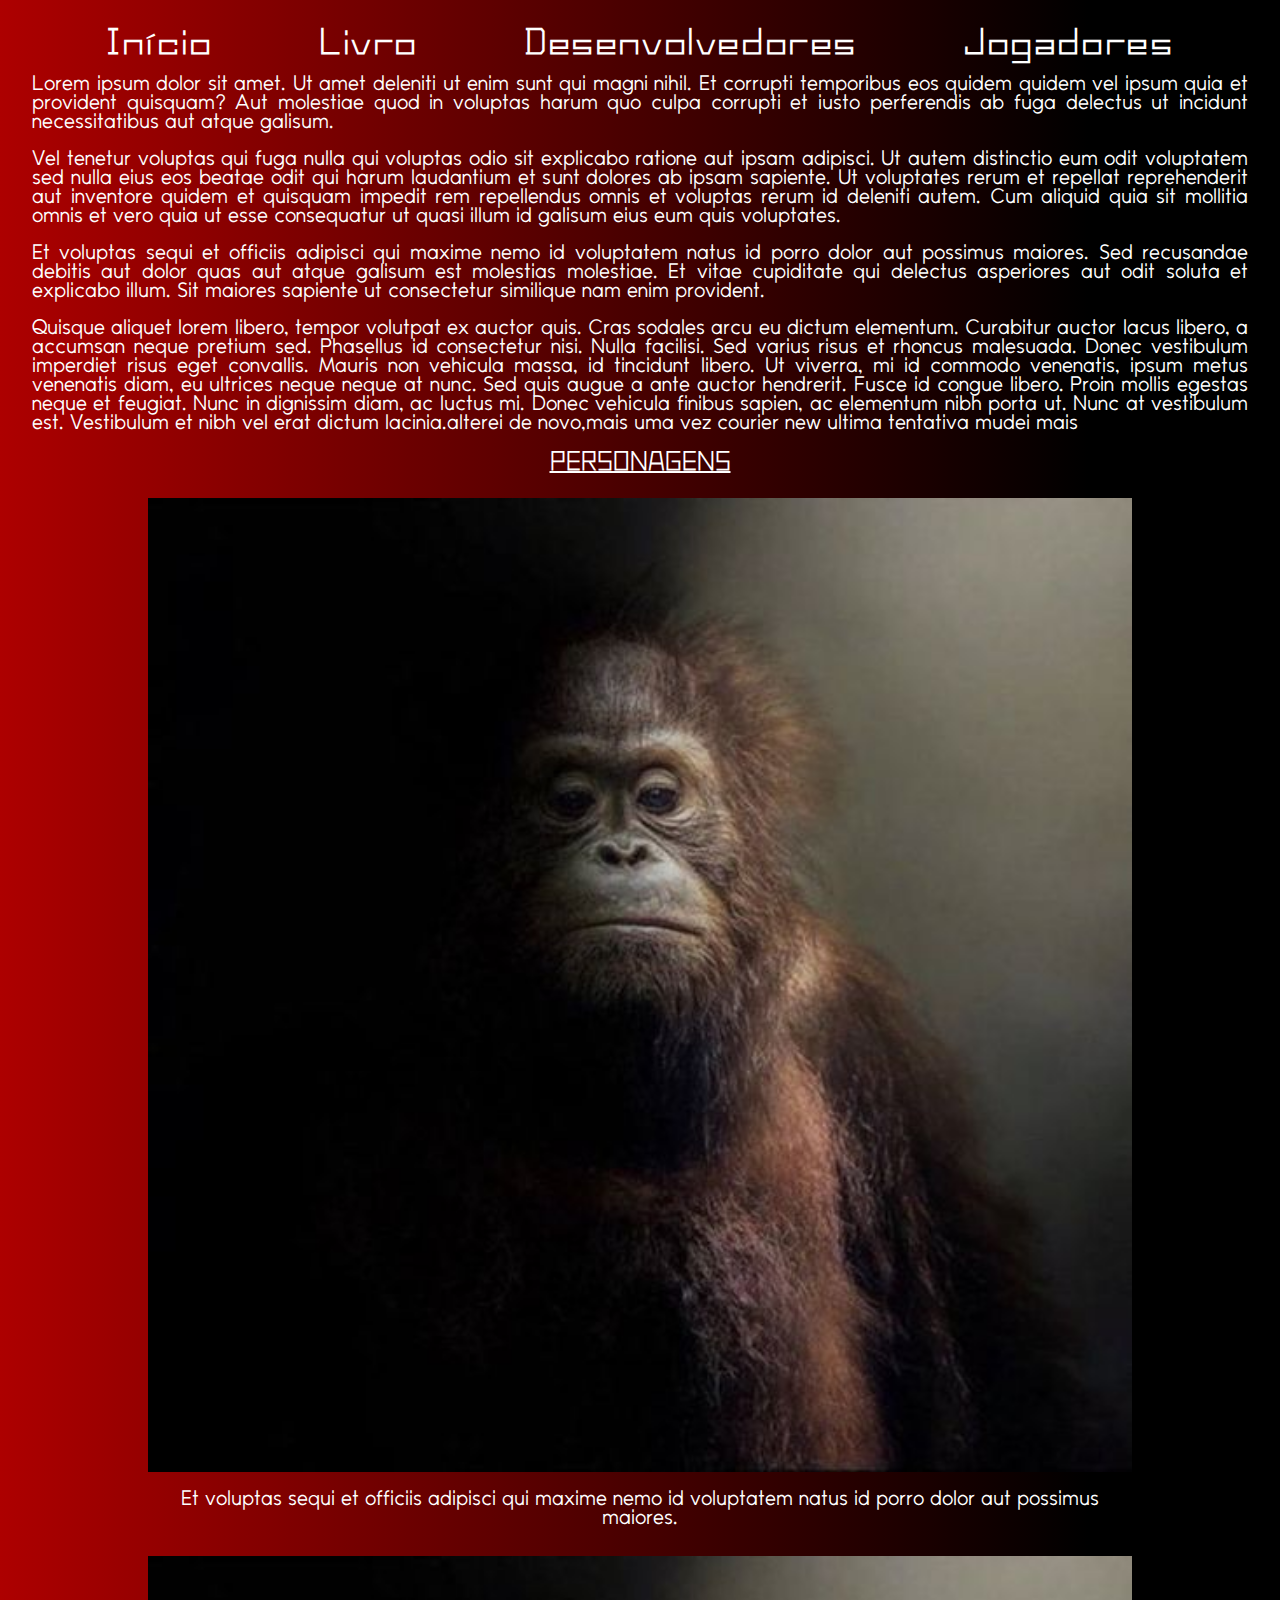
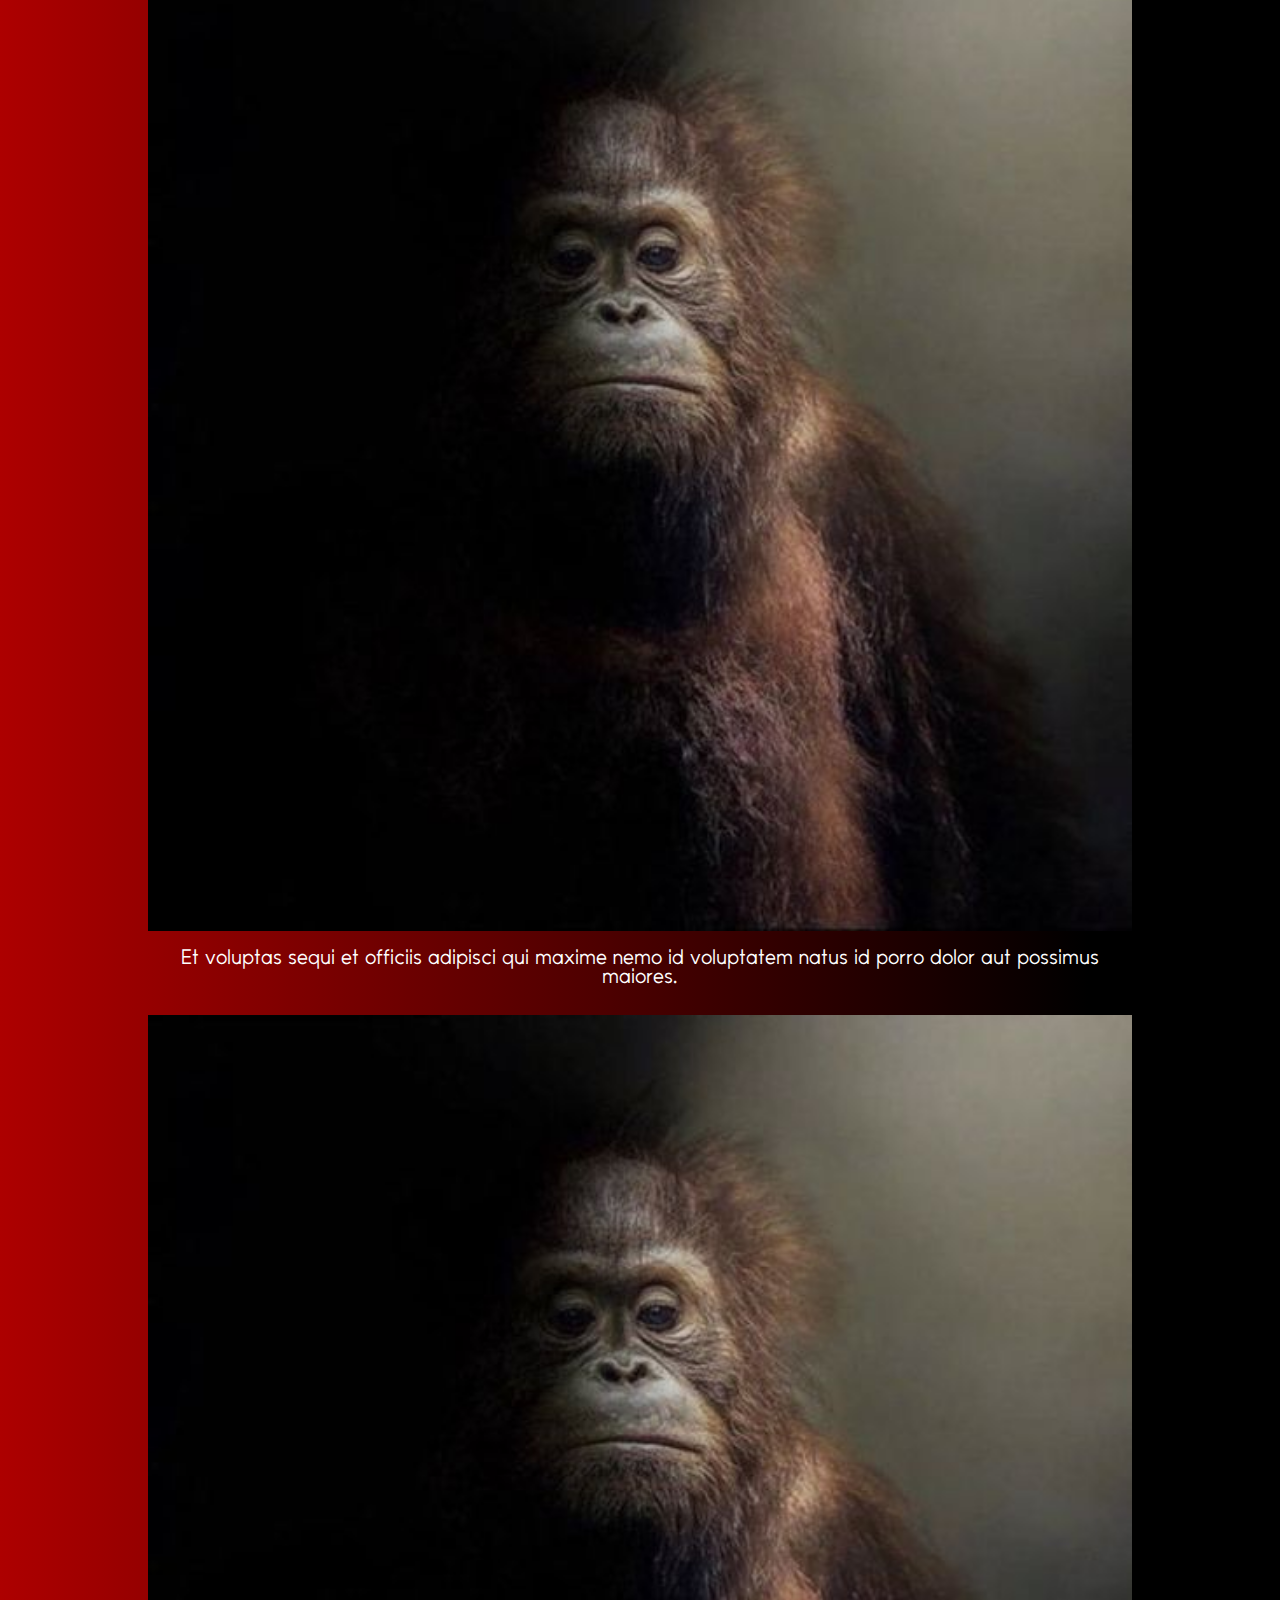
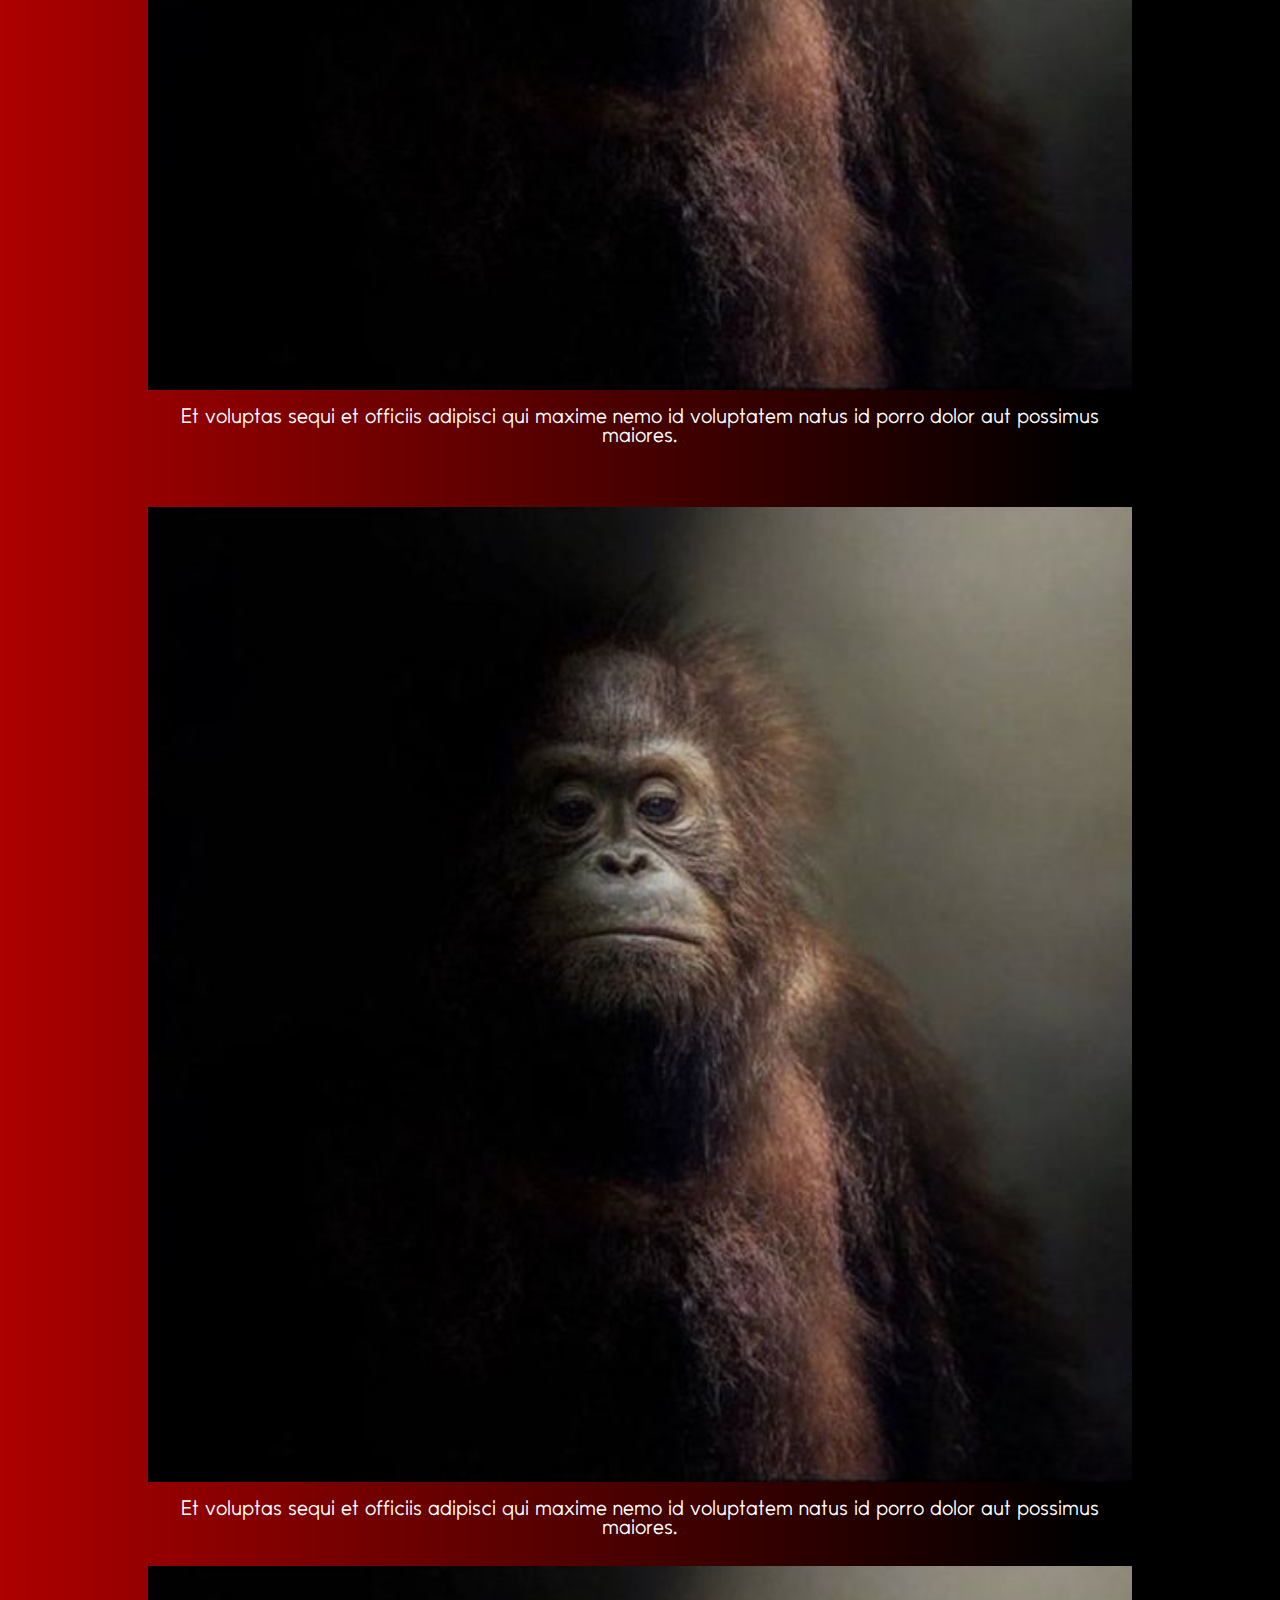
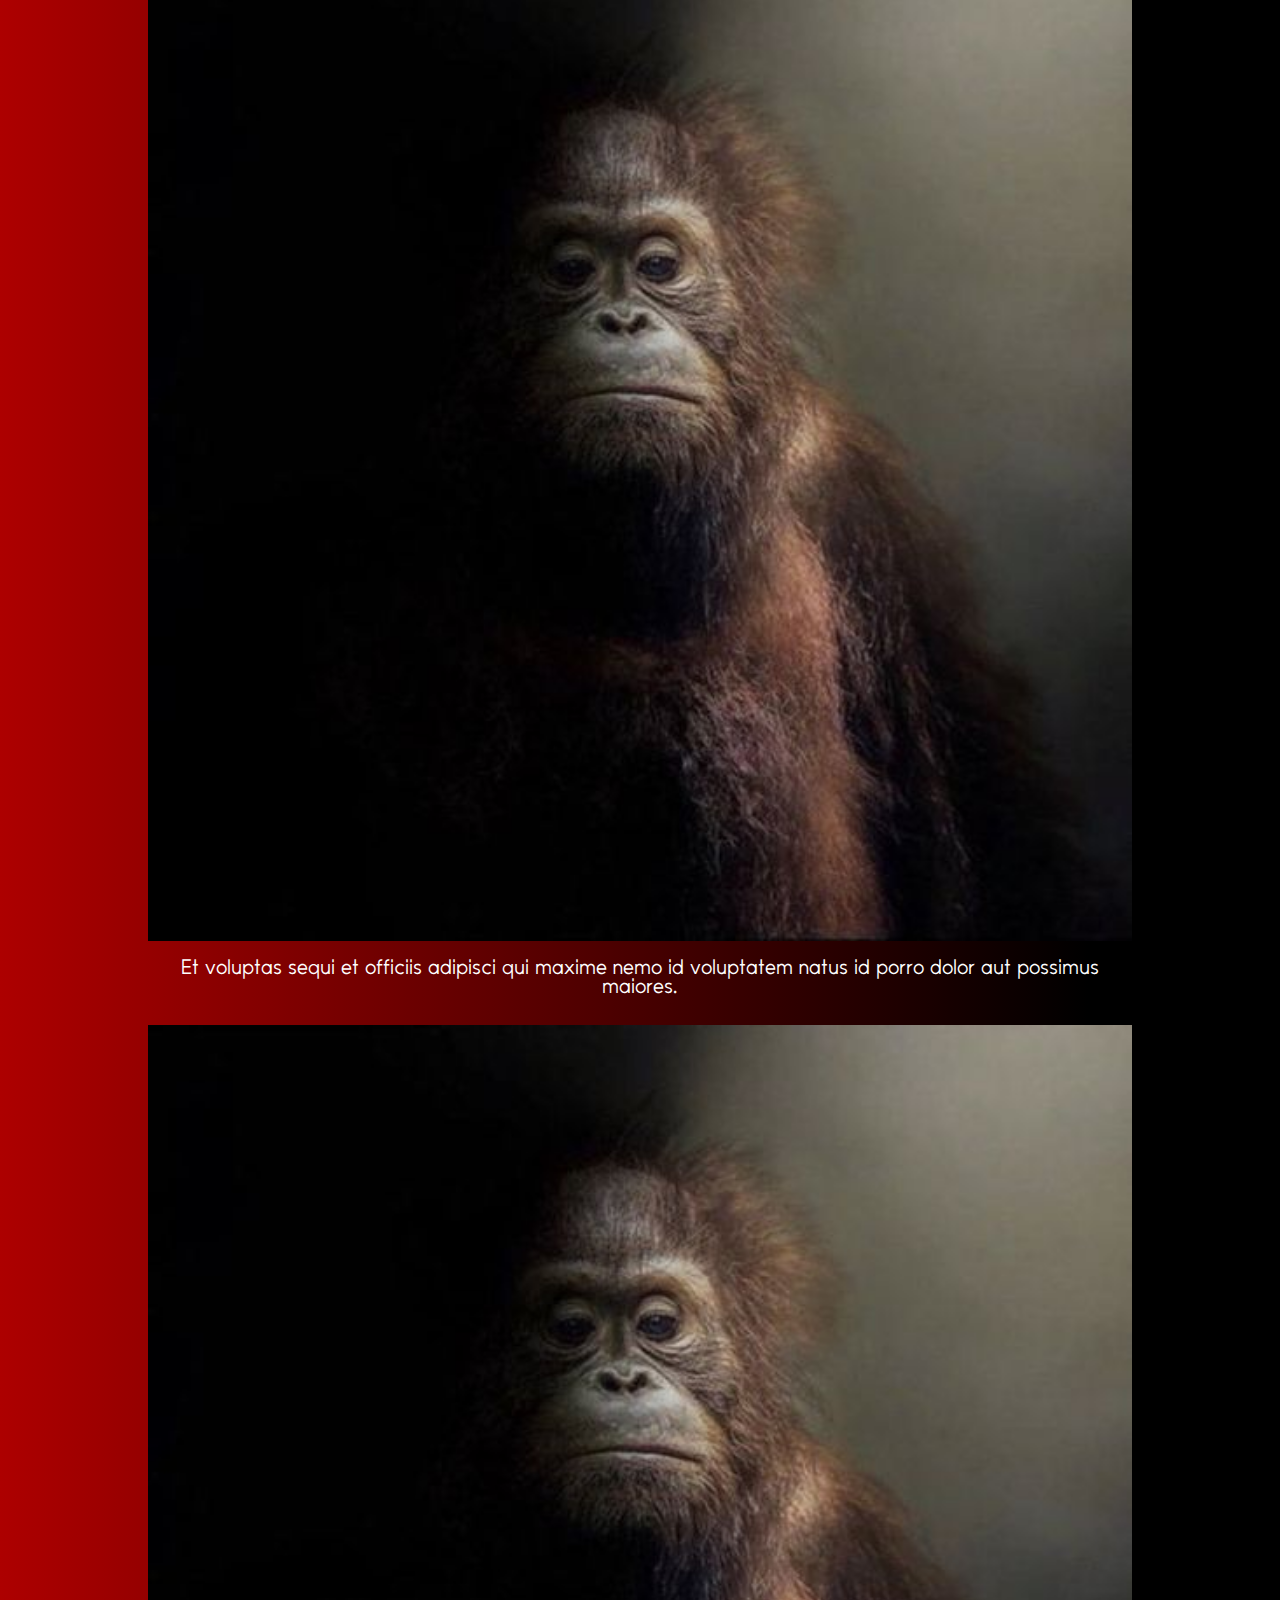
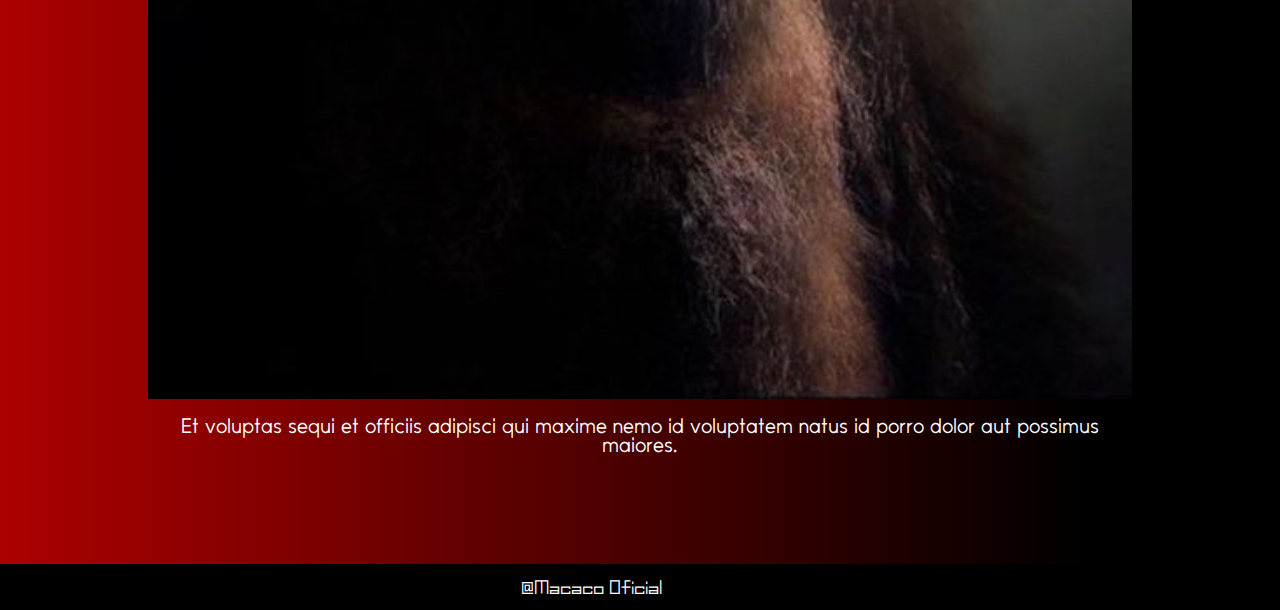
==== index.html @ 22d12e64 "mudei a fonte e linkei as páginas" ====
<!-- linha 32 fazer o botão hamburguer funfa, que não foi e na linha 44 fazer o botão de Xis funfar-->
<!DOCTYPE html>
<html lang="pt-br">

<head>
    <meta charset="UTF-8">
    <meta name="viewport" content="width=device-width, initial-scale=1.0">

    <link rel="stylesheet" href="style/style.css">
    <script src="JS/menu.js" defer></script>

    <title>Cyberpunk</title>
</head>

<body>
    <header>
        <main align="center">
            <nav class="nav-container">
                <a href="index.html">
                    <h3 class="ui-btn"><span>Início</span></h3>
                </a>
                <a href="livro.html">
                    <h3 class="ui-btn"><span>Livro</span></h3>
                </a>
                <a href="desenvolvedores.html">
                    <h3 class="ui-btn"><span>Desenvolvedores</span></h3>
                </a>
                <a href="jogadores.html">
                    <h3 class="ui-btn"><span>Jogadores</span></h3>
                </a>
            </nav>
        </main><br>

        <main class="main-mobile">
            <div class="btn-abrir-menu" id="btn-menu">

                <svg xmlns="http://www.w3.org/2000/svg" width="30" height="30" fill="currentColor" class="bi bi-list"
                    viewBox="0 0 16 16">
                    <path fill-rule="evenodd"
                        d="M2.5 12a.5.5 0 0 1 .5-.5h10a.5.5 0 0 1 0 1H3a.5.5 0 0 1-.5-.5m0-4a.5.5 0 0 1 .5-.5h10a.5.5 0 0 1 0 1H3a.5.5 0 0 1-.5-.5m0-4a.5.5 0 0 1 .5-.5h10a.5.5 0 0 1 0 1H3a.5.5 0 0 1-.5-.5" />
                </svg>
            </div>




            <div class="menu-mobile" id="menu-mobile">
                <div class="btn-fechar">
                    <svg xmlns="http://www.w3.org/2000/svg" width="16" height="16" fill="currentColor"
                        class="bi bi-x-lg" viewBox="0 0 16 16">
                        <path
                            d="M2.146 2.854a.5.5 0 1 1 .708-.708L8 7.293l5.146-5.147a.5.5 0 0 1 .708.708L8.707 8l5.147 5.146a.5.5 0 0 1-.708.708L8 8.707l-5.146 5.147a.5.5 0 0 1-.708-.708L7.293 8z" />
                    </svg>
                </div>
                <nav>
                    <a href="index.html">
                        <h3 class="ui-btn"><span>Início</span></h3>
                    </a>
                    <a href="livro.html">
                        <h3 class="ui-btn"><span>Livro</span></h3>
                    </a>
                    <a href="desenvolvedores.html">
                        <h3 class="ui-btn"><span>Desenvolvedores</span></h3>
                    </a>
                    <a href="jogadores.html">
                        <h3 class="ui-btn"><span>Jogadores</span></h3>
                    </a>
                </nav>
            </div>
        </main>
    </header>
    <div class="text-inicio">
        <p class="texto">Lorem ipsum dolor sit amet. Ut amet deleniti ut enim sunt qui magni nihil. Et corrupti
            temporibus
            eos quidem
            quidem vel ipsum quia et provident quisquam? Aut molestiae quod in voluptas harum quo culpa corrupti et
            iusto perferendis ab fuga delectus ut incidunt necessitatibus aut atque galisum. </p>
        <br>
        <p class="texto">Vel tenetur voluptas qui fuga nulla qui voluptas odio sit explicabo ratione aut ipsam adipisci.
            Ut
            autem
            distinctio eum odit voluptatem sed nulla eius eos beatae odit qui harum laudantium et sunt dolores ab ipsam
            sapiente. Ut voluptates rerum et repellat reprehenderit aut inventore quidem et quisquam impedit rem
            repellendus omnis et voluptas rerum id deleniti autem. Cum aliquid quia sit mollitia omnis et vero quia ut
            esse consequatur ut quasi illum id galisum eius eum quis voluptates. </p>
        <br>
        <p class="texto">Et voluptas sequi et officiis adipisci qui maxime nemo id voluptatem natus id porro dolor aut
            possimus
            maiores. Sed recusandae debitis aut dolor quas aut atque galisum est molestias molestiae. Et vitae
            cupiditate qui delectus asperiores aut odit soluta et explicabo illum. Sit maiores sapiente ut consectetur
            similique nam enim provident. </p>
        <br>
        <p class="texto">Quisque aliquet lorem libero, tempor volutpat ex auctor quis. Cras sodales arcu eu dictum
            elementum. Curabitur auctor lacus libero, a accumsan neque pretium sed. Phasellus id consectetur nisi.
            Nulla facilisi. Sed varius risus et rhoncus malesuada. Donec vestibulum imperdiet risus eget convallis.
            Mauris non vehicula massa, id tincidunt libero. Ut viverra, mi id commodo venenatis,
            ipsum metus venenatis diam, eu ultrices neque neque at nunc. Sed quis augue a ante auctor hendrerit.
            Fusce id congue libero. Proin mollis egestas neque et feugiat. Nunc in dignissim diam, ac luctus mi.
            Donec vehicula finibus sapien, ac elementum nibh porta ut. Nunc at vestibulum est. Vestibulum et nibh
            vel erat dictum lacinia.alterei de novo,mais uma vez courier new ultima tentativa mudei mais</p>
        <br>
    </div>

    <u>
        <p align="center" class="titulos">PERSONAGENS</p>
    </u>

    <div class="personagens-inicio">
        <div align="center">
            <img src="img/mamacocesar.jpg" class="img_personagem">
            <div class="legendaImg">Et voluptas sequi et officiis adipisci qui maxime nemo id voluptatem natus id porro
                dolor aut possimus maiores. </div>
        </div>
        <br>
        <div align="center">
            <img src="img/mamacocesar.jpg" class="img_personagem">
            <div class="legendaImg">Et voluptas sequi et officiis adipisci qui maxime nemo id voluptatem natus id porro
                dolor aut possimus maiores.</div>
        </div>
        <br>
        <div align="center">
            <img src="img/mamacocesar.jpg" class="img_personagem">
            <div class="legendaImg">Et voluptas sequi et officiis adipisci qui maxime nemo id voluptatem natus id porro
                dolor aut possimus maiores.</div>
        </div>

    </div>

    <div class="personagens-inicio" align="center">
        <div>
            <img src="img/mamacocesar.jpg" class="img_personagem">
            <div class="legendaImg"> Et voluptas sequi et officiis adipisci qui maxime nemo id voluptatem natus id porro
                dolor aut possimus maiores.</div>
        </div><br>

        <div>
            <img src="img/mamacocesar.jpg" class="img_personagem" alt="">
            <div class="legendaImg">Et voluptas sequi et officiis adipisci qui maxime nemo id voluptatem natus id porro
                dolor aut possimus maiores.</div>
        </div><br>

        <div>
            <img src="img/mamacocesar.jpg" class="img_personagem" alt="">
            <div class="legendaImg">Et voluptas sequi et officiis adipisci qui maxime nemo id voluptatem natus id porro
                dolor aut possimus maiores.</div>
        </div>

    </div><br><br><br><br>

    <footer>
        <div class="rodape" align="center">
            @Macaco Oficial
        </div>
    </footer>
</body>

</html>
---- style/style.css ----
@font-face {
  font-family: Makinas;
  src: url(/font/Makinas-4-Square.otf) format(opentype);

}

@font-face {
  font-family: Makinas-flat;
  src: url(/font/Makinas-4-Flat.otf) format(opentype);

}

.titulos {
  font-family: 'Makinas';
  font-size: 140%;  
}

header {
  font-family: 'Makinas';
  font-size: 100%;
}
.texto {
  padding-left: 2.5%;
  padding-right: 2.5%;
  text-align: justify;
  font-size: 120%;
  font-family:'Makinas-flat';
}

.main-mobile {
  display: none;
}

.personagens-inicio {
  display: flex;
  padding-right: 5%;
}

body {
  color: rgb(255, 255, 255);
  min-height: 100vh;
  background: linear-gradient(to right, #ad0000 0%, #000000 85%);

}

.nav-container a {
  text-decoration: none;
  color: #ffffff
}

.nav-container a h3 {

  display: inline;
  padding: 50px;




}

.nav-container {
  position: relative;
  height: 50px;
  top: 25px;



}

.ui-btn {

  --btn-transition: .3s;
  --btn-letter-spacing: .1rem;
  --btn-animation-duration: 1.2s;

  --hover-btn-color: #ff0000;

  --font-size: 16px;

  --font-weight: 600;


}



.ui-btn {
  box-sizing: border-box;
  padding: var(--btn-padding);
  display: flex;
  align-items: center;
  justify-content: center;
  color: var(--default-btn-color);
  font: var(--font-weight) var(--font-size) var(--font-family);
  background: var(--btn-default-bg);
  border: none;
  cursor: pointer;
  transition: var(--btn-transition);
  overflow: hidden;
  box-shadow: var(--btn-shadow);
  font-size: 140%;
  font-family: 'Makinas';
}

.ui-btn span {
  letter-spacing: var(--btn-letter-spacing);
  transition: var(--btn-transition);
  box-sizing: border-box;
  position: relative;
  background: inherit;
}

.ui-btn span::before {
  box-sizing: border-box;
  position: absolute;
  content: "";
  background: inherit;
}

.ui-btn:hover,
.ui-btn:focus {
  background: var(--btn-hover-bg);
}

.ui-btn:hover span,
.ui-btn:focus span {
  color: var(--hover-btn-color);
}

.ui-btn:hover span::before,
.ui-btn:focus span::before {
  animation: chitchat linear both var(--btn-animation-duration);
}

@keyframes chitchat {
  0% {
    content: "#";
  }

  5% {
    content: ".";
  }

  10% {
    content: "^{";
  }

  15% {
    content: "-!";
  }

  20% {
    content: "#$_";
  }

  25% {
    content: "№:0";
  }

  30% {
    content: "#{+.";
  }

  35% {
    content: "@}-?";
  }

  40% {
    content: "?{4@%";
  }

  45% {
    content: "=.,^!";
  }

  50% {
    content: "?2@%";
  }

  55% {
    content: "\;1}]";
  }

  60% {
    content: "?{%:%";
    right: 0;
  }

  65% {
    content: "|{f[4";
    right: 0;
  }

  70% {
    content: "{4%0%";
    right: 0;
  }

  75% {
    content: "'1_0<";
    right: 0;
  }

  80% {
    content: "{0%";
    right: 0;
  }

  85% {
    content: "]>'";
    right: 0;
  }

  90% {
    content: "4";
    right: 0;
  }

  95% {
    content: "2";
    right: 0;
  }

  100% {
    content: "";
    right: 0;
  }
}

@media screen and (max-width: 573px) {
  body {
    flex-direction: column;

  }

  .nav-container {
    display: none;
  }

  .main-mobile {
    display: block;
  }

  .btn-abrir-menu svg {
    color: #ff0000;
    font-size: 40px;
    right: -90%;
    position: relative;

  }

  .menu-mobile {
    background-color: rgb(0, 0, 0);
    height: 100vh;
    position: fixed;
    top: 0;
    right: 0;
    z-index: 99999;
    width: 0%;
    overflow: hidden;
    transition: .5s;

  }

  .menu-mobile.abrir-menu {
    width: 70%;
  }

  .menu-mobile a h3 {
    text-align: right;
    padding: 20px 4%;
    font-size: 20px;
    font-weight: 300;
    text-decoration: none;
    color: #ffffff
    }
    
  }

  .menu-mobile .btn-fechar {
    color: #ff0000;
    font-size: 20px;
    padding: 20px 5%;

  }

  .img_personagem {
    width: 80%;
    height: 80%;
    padding-left: 0.5%;
    padding-right: 0.5%;

  }

  .legendaImg {
    padding: 1%;
    width: 80%;
    font-size: 120%;
    font-family: 'Makinas-flat';
  }

  .personagens-inicio {
    display: block;
    padding-right: 5%;
    padding-left: 5%;
  }

  .texto {
    padding-left: 2.5%;
    padding-right: 2.5%;
    text-align: justify;
    font-size: 120%;
    font-family: 'Makinas-flat';
  }
  .rodape {
    background-color: black;
    position: sticky;
    bottom: 0%;
    width: 90%;
   padding: 15px;
   font-family: 'Makinas';
  }

  .ui-btn {
    box-sizing: border-box;
    padding: var(--btn-padding);
    display: flex;
    align-items: center;
    justify-content: center;
    color: var(--default-btn-color);
    font: var(--font-weight) var(--font-size) var(--font-family);
    background: var(--btn-default-bg);
    border: none;
    cursor: pointer;
    transition: var(--btn-transition);
    overflow: hidden;
    box-shadow: var(--btn-shadow);
    font-size: 140%;
    font-family: 'Makinas';
  }
  .titulos {
    font-family: 'Makinas';
    font-size: 140%;  
  }
  
  header {
    font-family: 'Makinas';
    font-size: 140%;
  }
  .nav-container a {
    text-decoration: none;
    color: #ffffff
  }

.img_personagem {
  width: 80%;
  height: 80%;
  padding-left: 0.5%;
  padding-right: 0.5%;

}

.legendaImg {
  padding: 1%;
  width: 80%;
  font-size: 120%;
  font-family: 'Makinas-flat';
}

.personagens-inicio {
  padding: 2%;
}

.rodape {
  background-color: black;
  position: sticky;
  bottom: 0%;
  width: 90%;
 padding: 15px;
 font-family: 'Makinas';
}

* {
  margin: 0;
  padding: 0;
}

.plyers-devs{
  display: block;
  padding-right: 5%;
  padding-left: 5%;
}
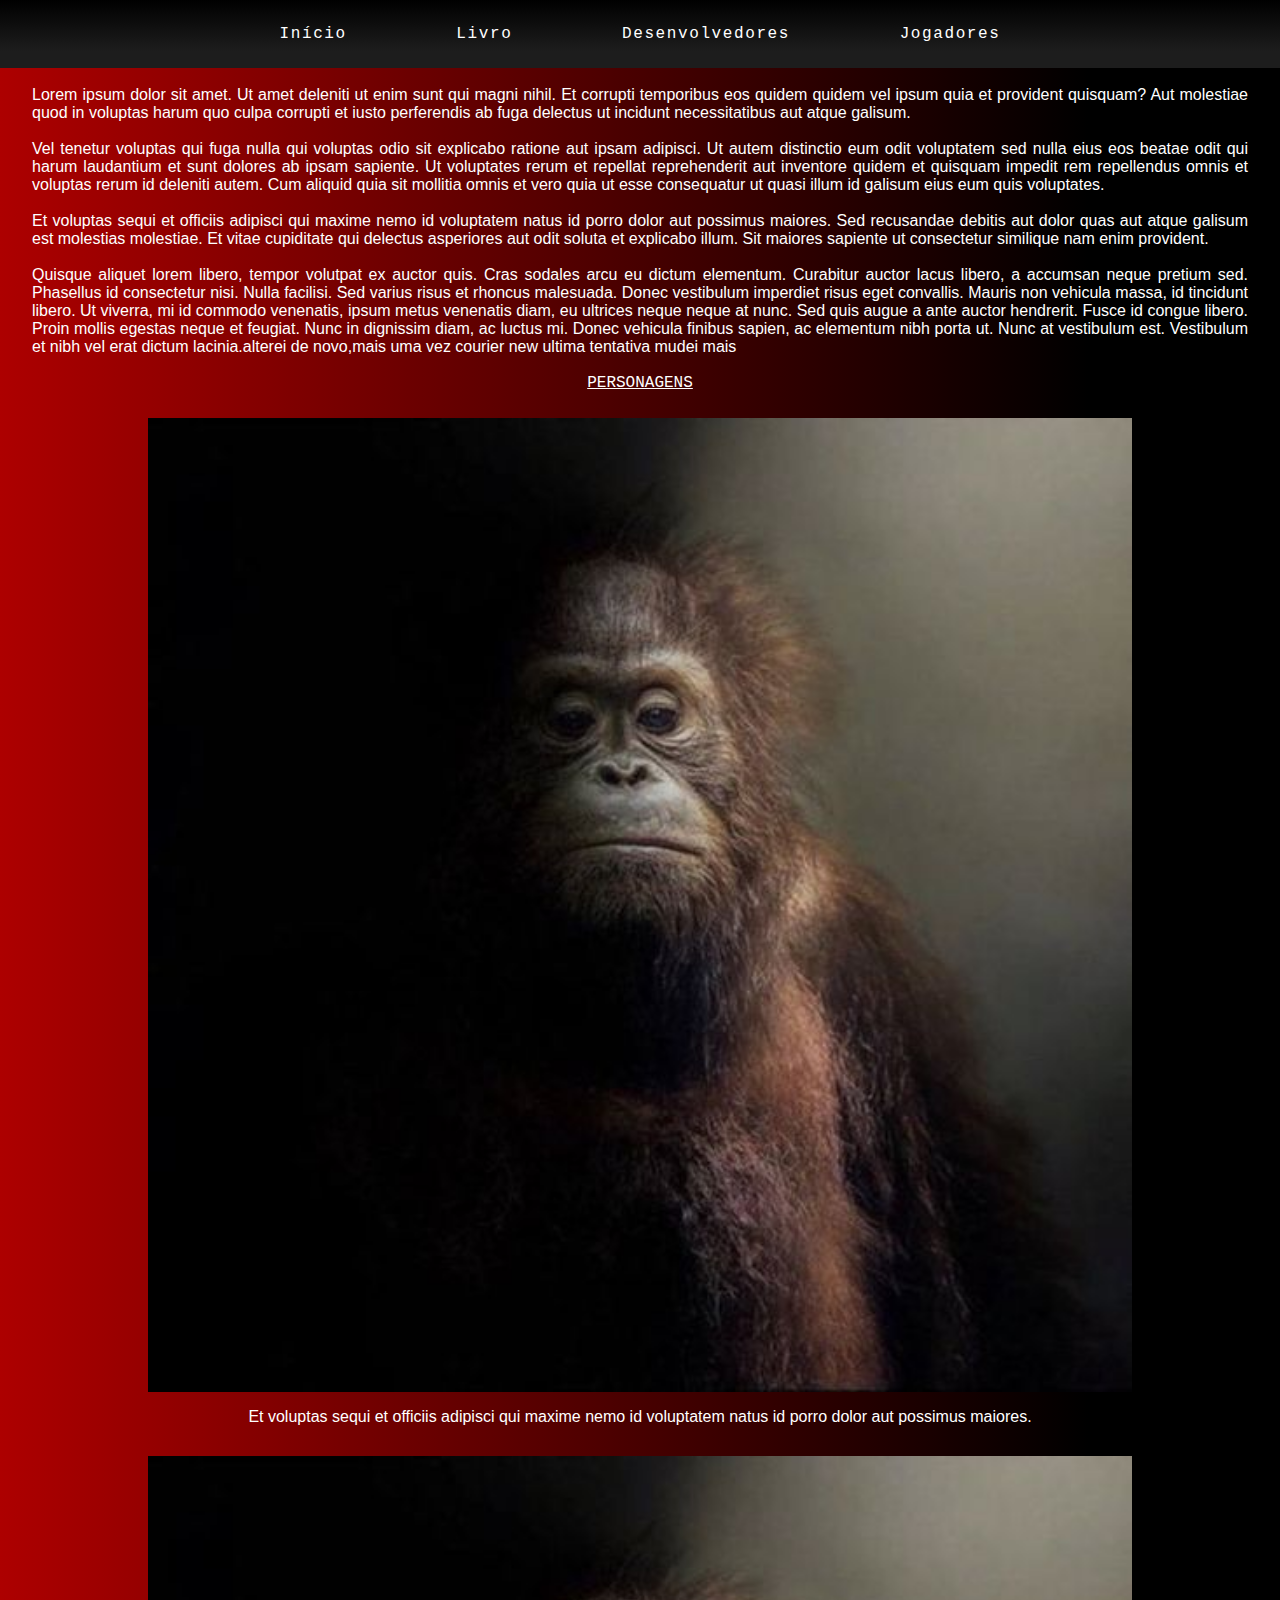
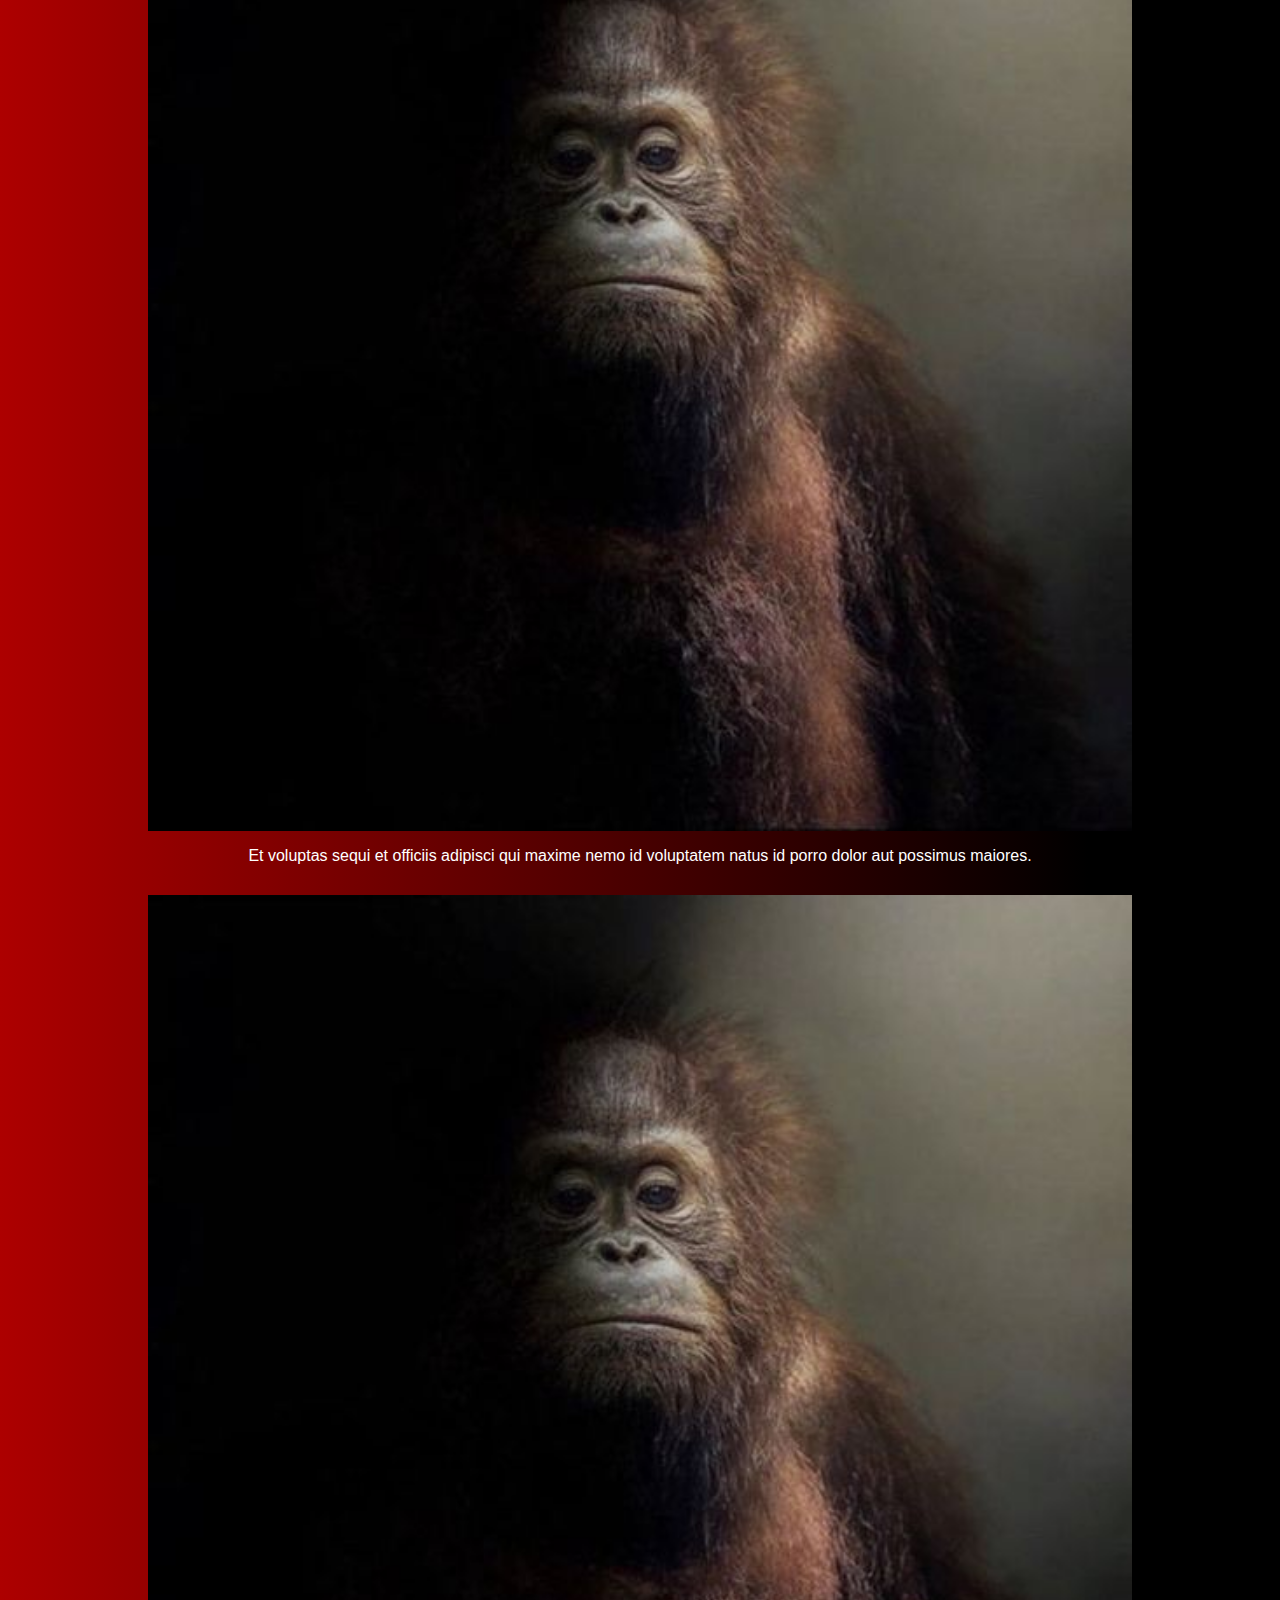
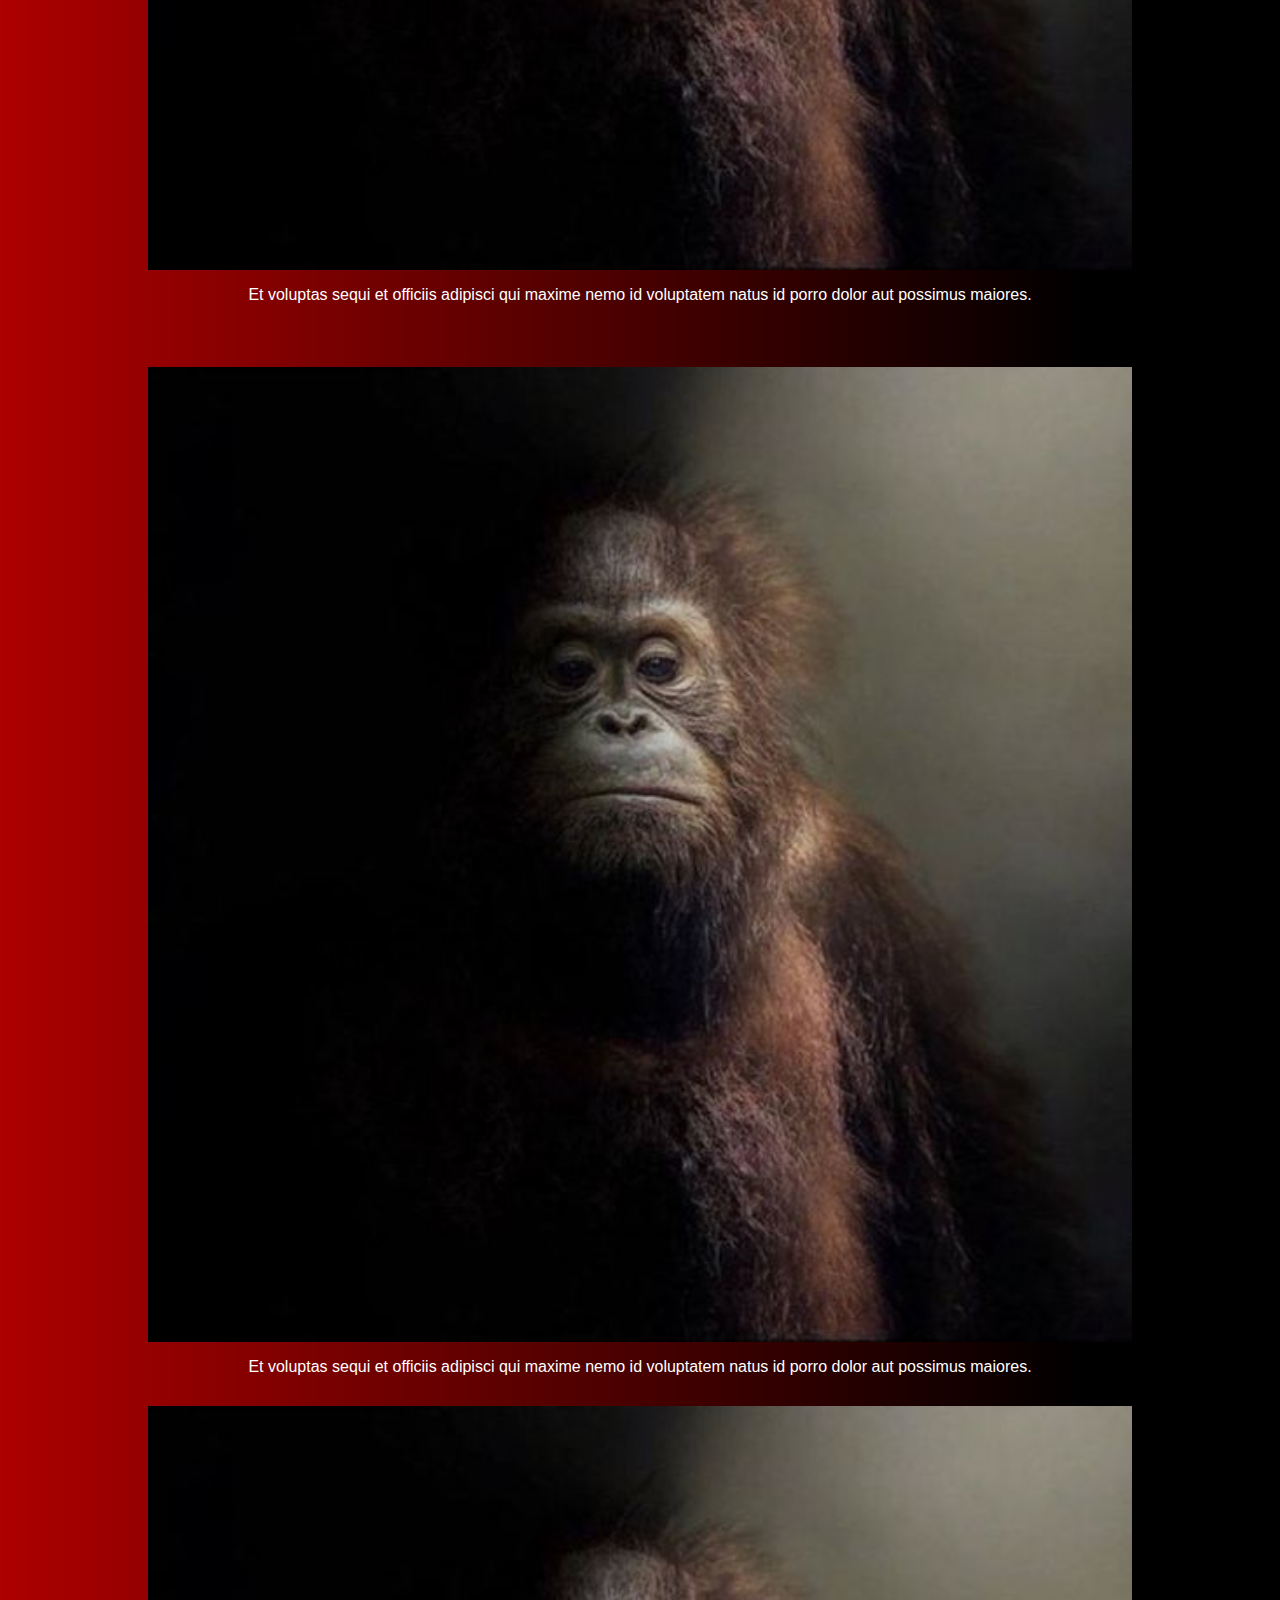
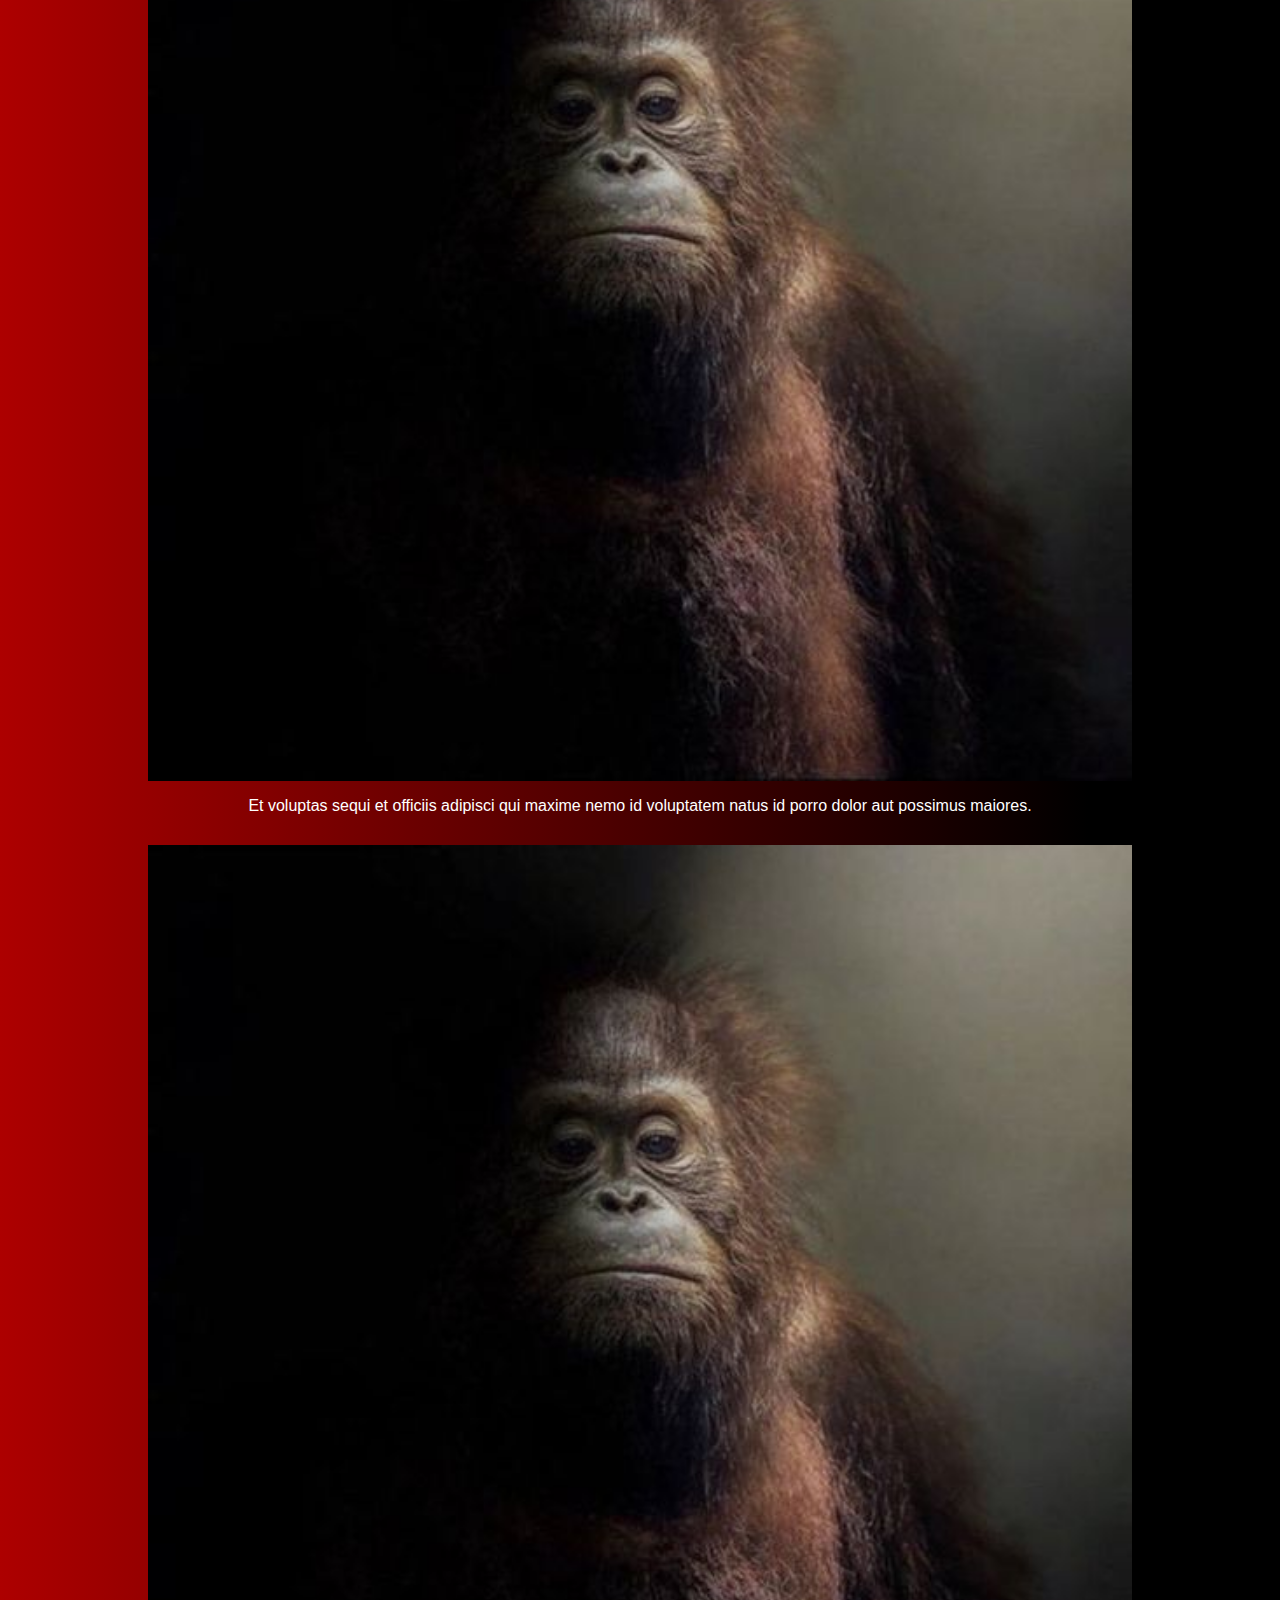
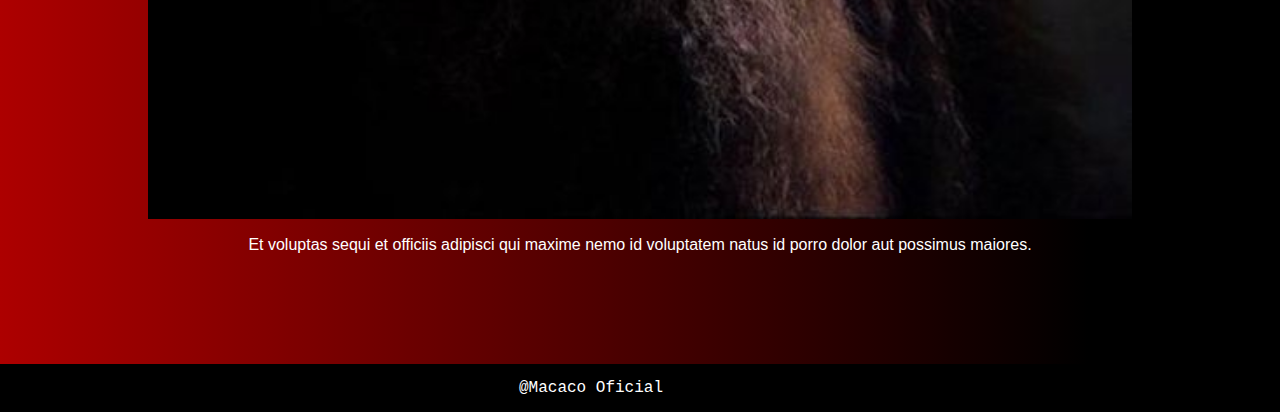
==== commit b4c40bb4: "mudei coisa pra cacete, inclusive as fontes e criei um bg pro título" ====
--- a/index.html
+++ b/index.html
@@ -69,6 +69,7 @@
             </div>
         </main>
     </header>
+    <br>
     <div class="text-inicio">
         <p class="texto">Lorem ipsum dolor sit amet. Ut amet deleniti ut enim sunt qui magni nihil. Et corrupti
             temporibus
--- a/style/style.css
+++ b/style/style.css
@@ -11,12 +11,12 @@
 }
 
 .titulos {
-  font-family: 'Makinas';
+  font-family:'Courier New', Courier, monospace;
   font-size: 140%;  
 }
 
 header {
-  font-family: 'Makinas';
+  font-family:'Courier New', Courier, monospace;
   font-size: 100%;
 }
 .texto {
@@ -24,7 +24,8 @@
   padding-right: 2.5%;
   text-align: justify;
   font-size: 120%;
-  font-family:'Makinas-flat';
+  font-weight: 100;
+  font-family:'Segoe UI', Tahoma, Geneva, Verdana, sans-serif;
 }
 
 .main-mobile {
@@ -77,7 +78,7 @@
 
   --font-size: 16px;
 
-  --font-weight: 600;
+  --font-weight: 500;
 
 
 }
@@ -98,8 +99,8 @@
   transition: var(--btn-transition);
   overflow: hidden;
   box-shadow: var(--btn-shadow);
-  font-size: 140%;
-  font-family: 'Makinas';
+  font-size: 100%;
+  font-family: 'Courier New', Courier, monospace;
 }
 
 .ui-btn span {
@@ -269,7 +270,7 @@
   .menu-mobile a h3 {
     text-align: right;
     padding: 20px 4%;
-    font-size: 20px;
+    font-size: 100%;
     font-weight: 300;
     text-decoration: none;
     color: #ffffff
@@ -295,8 +296,8 @@
   .legendaImg {
     padding: 1%;
     width: 80%;
-    font-size: 120%;
-    font-family: 'Makinas-flat';
+    font-size: 100%;
+    font-family:'Segoe UI', Tahoma, Geneva, Verdana, sans-serif;
   }
 
   .personagens-inicio {
@@ -309,8 +310,8 @@
     padding-left: 2.5%;
     padding-right: 2.5%;
     text-align: justify;
-    font-size: 120%;
-    font-family: 'Makinas-flat';
+    font-size: 100%;
+    font-family:'Segoe UI', Tahoma, Geneva, Verdana, sans-serif;
   }
   .rodape {
     background-color: black;
@@ -318,7 +319,8 @@
     bottom: 0%;
     width: 90%;
    padding: 15px;
-   font-family: 'Makinas';
+   font-family: 'Courier New', Courier, monospace;
+   font-weight: 100;
   }
 
   .ui-btn {
@@ -335,21 +337,25 @@
     transition: var(--btn-transition);
     overflow: hidden;
     box-shadow: var(--btn-shadow);
-    font-size: 140%;
-    font-family: 'Makinas';
+    font-size: 100%;
+    font-family: 'Courier New', Courier, monospace;
+    font-weight: 100;
   }
   .titulos {
-    font-family: 'Makinas';
-    font-size: 140%;  
+    font-family: 'Courier New', Courier, monospace;
+    font-size: 100%;
+    font-weight: 100;  
   }
   
   header {
-    font-family: 'Makinas';
-    font-size: 140%;
+    font-family: 'Courier New', Courier, monospace;
+    font-size: 100%;
+    font-weight: 100;
+    background: linear-gradient(to bottom, #000000 0%, #1d1d1d 75%);
   }
   .nav-container a {
     text-decoration: none;
-    color: #ffffff
+    color: #ffffff;
   }
 
 .img_personagem {
@@ -363,8 +369,9 @@
 .legendaImg {
   padding: 1%;
   width: 80%;
-  font-size: 120%;
-  font-family: 'Makinas-flat';
+  font-size: 100%;
+  font-weight: 100;
+  font-family:'Segoe UI', Tahoma, Geneva, Verdana, sans-serif;
 }
 
 .personagens-inicio {
@@ -377,7 +384,7 @@
   bottom: 0%;
   width: 90%;
  padding: 15px;
- font-family: 'Makinas';
+ font-family: 'Courier New', Courier, monospace;
 }
 
 * {
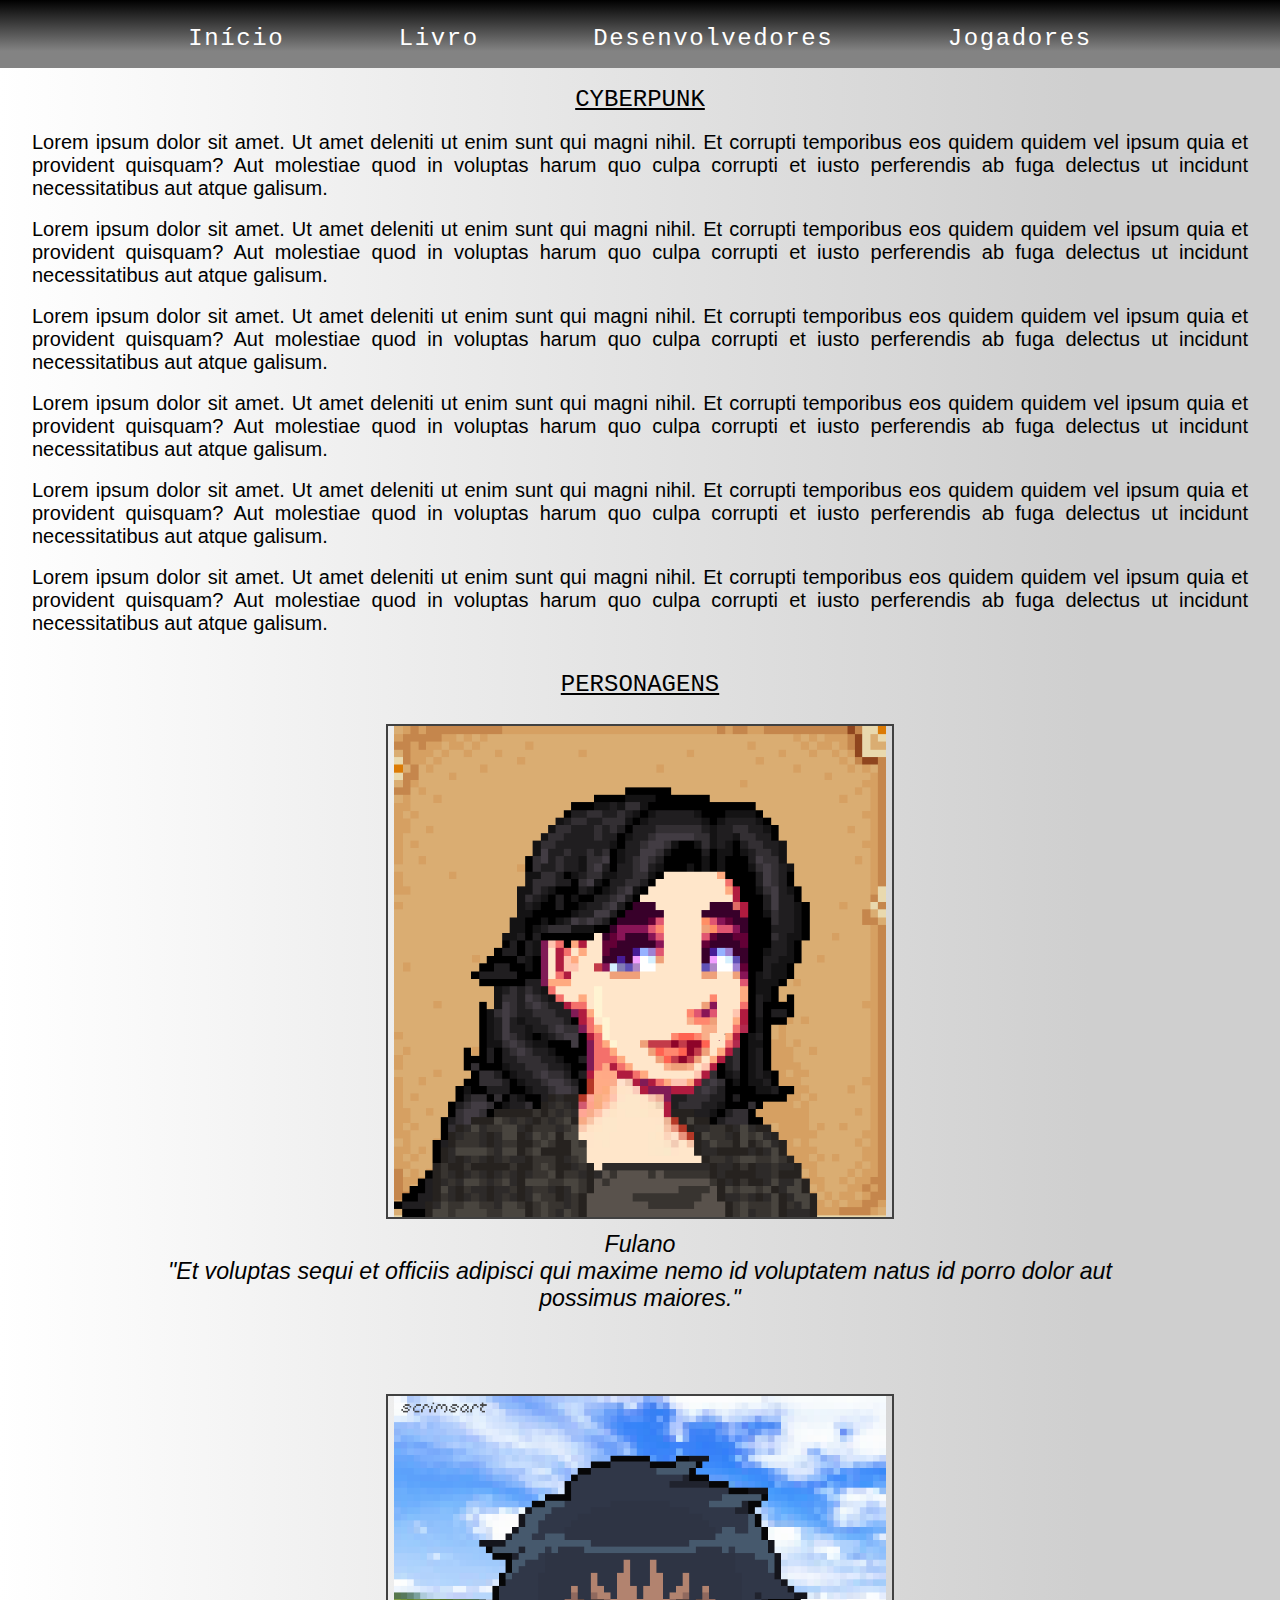
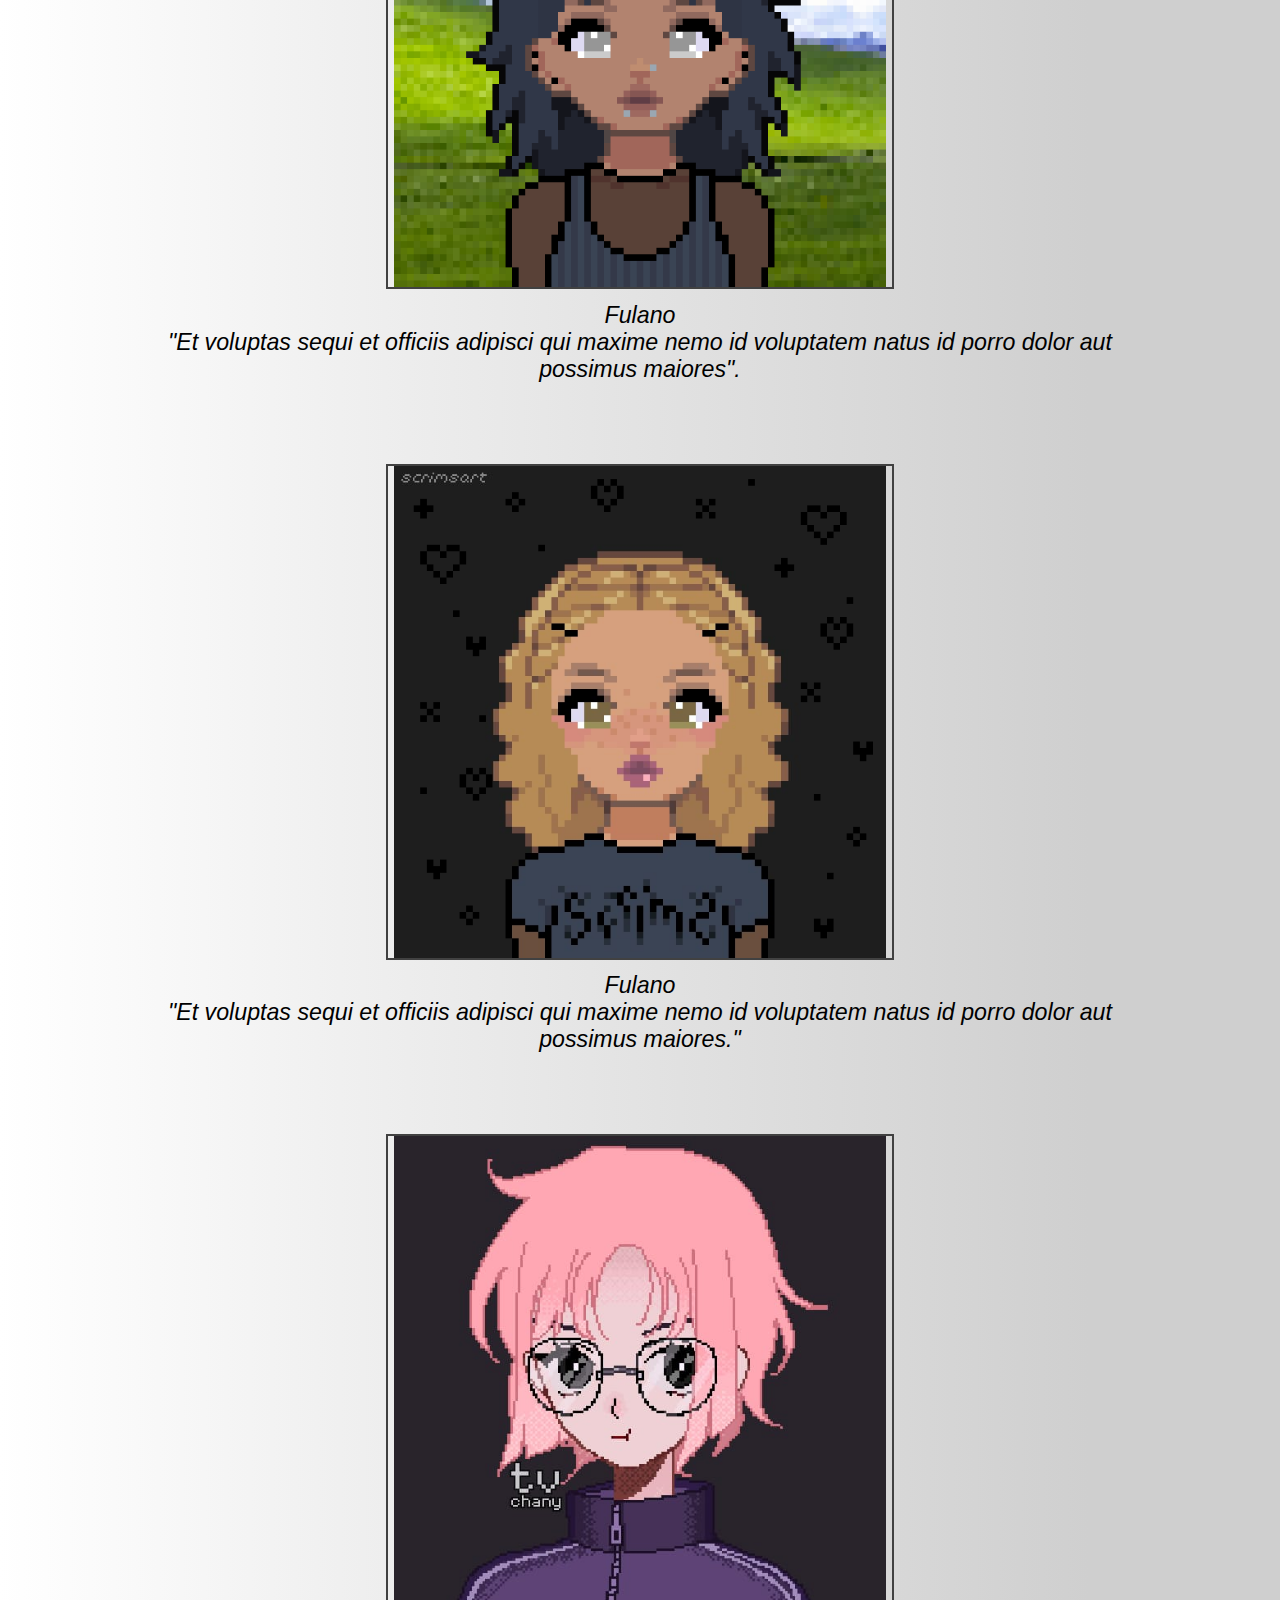
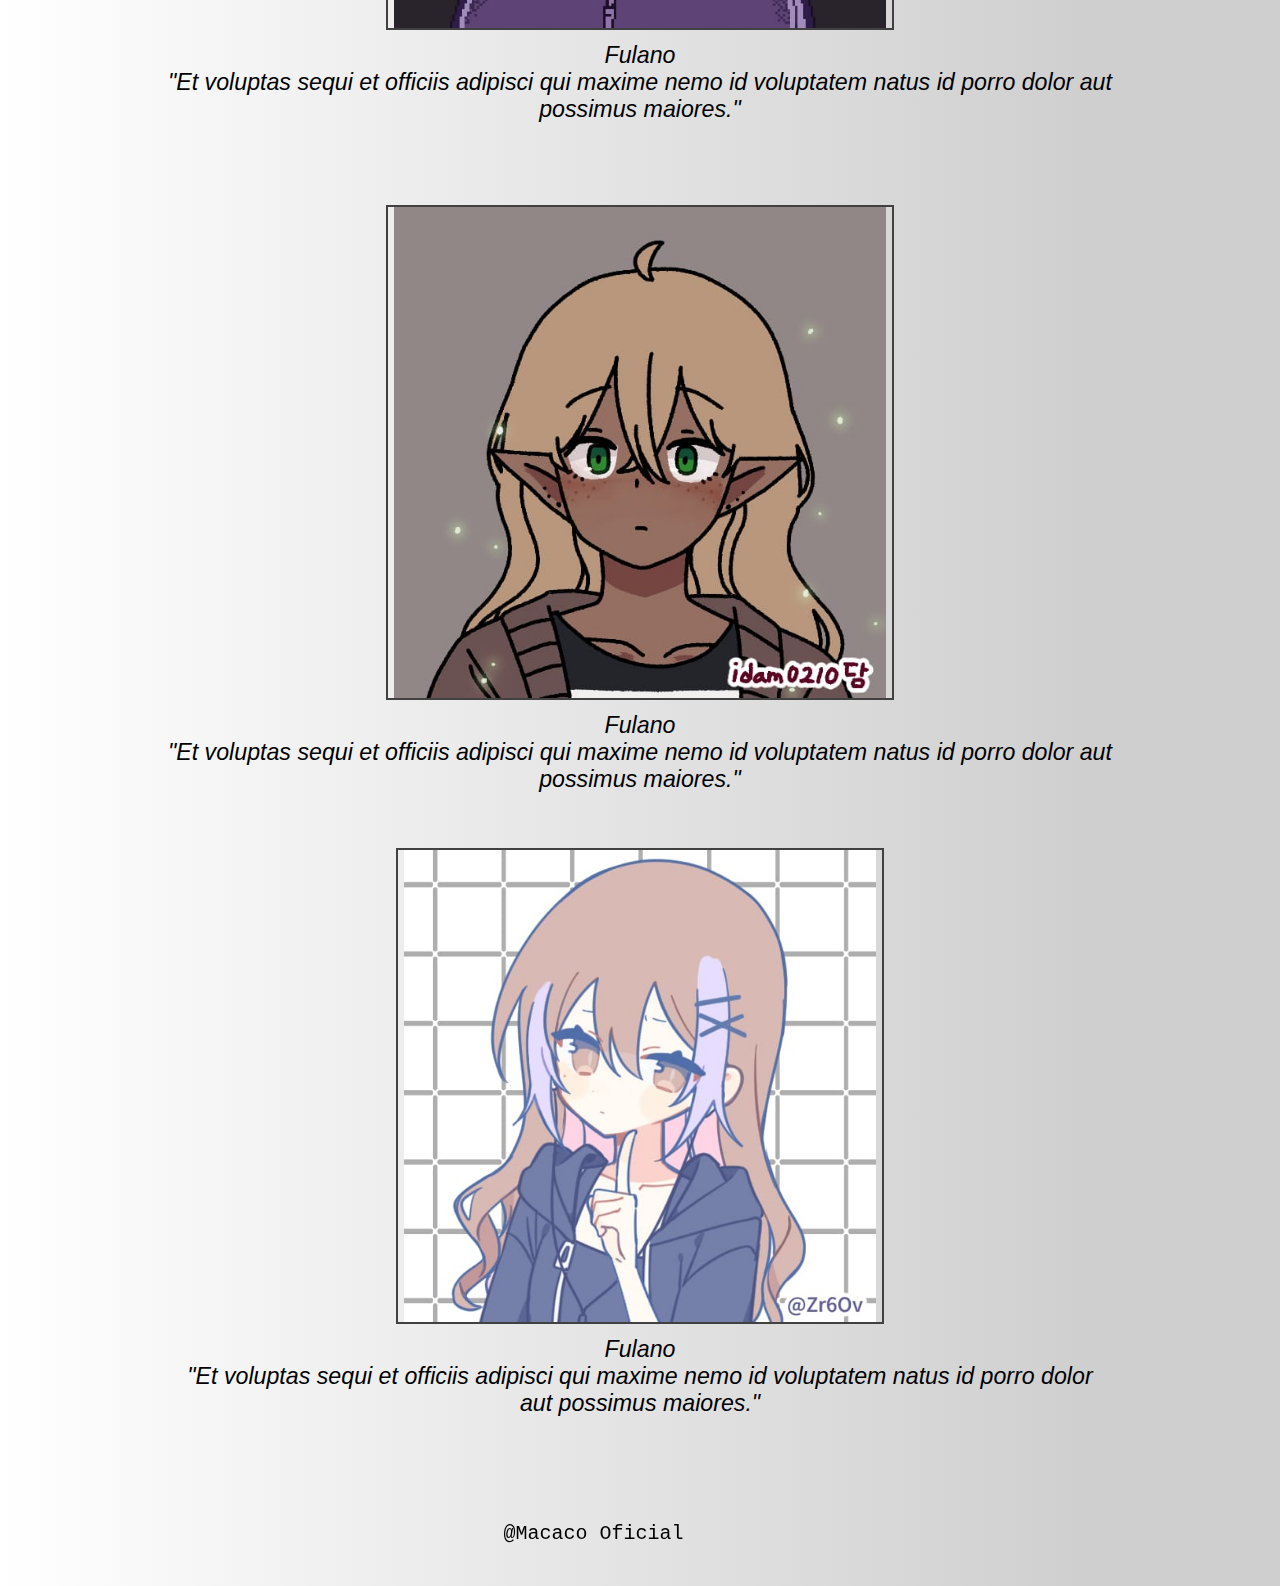
==== commit 2e59b6d9: "NUSSA SENHORA" ====
--- a/index.html
+++ b/index.html
@@ -69,6 +69,11 @@
             </div>
         </main>
     </header>
+    <br>    
+    
+    <u>
+        <p align="center" class="titulos">CYBERPUNK</p>
+    </u>
     <br>
     <div class="text-inicio">
         <p class="texto">Lorem ipsum dolor sit amet. Ut amet deleniti ut enim sunt qui magni nihil. Et corrupti
@@ -77,76 +82,96 @@
             quidem vel ipsum quia et provident quisquam? Aut molestiae quod in voluptas harum quo culpa corrupti et
             iusto perferendis ab fuga delectus ut incidunt necessitatibus aut atque galisum. </p>
         <br>
-        <p class="texto">Vel tenetur voluptas qui fuga nulla qui voluptas odio sit explicabo ratione aut ipsam adipisci.
-            Ut
-            autem
-            distinctio eum odit voluptatem sed nulla eius eos beatae odit qui harum laudantium et sunt dolores ab ipsam
-            sapiente. Ut voluptates rerum et repellat reprehenderit aut inventore quidem et quisquam impedit rem
-            repellendus omnis et voluptas rerum id deleniti autem. Cum aliquid quia sit mollitia omnis et vero quia ut
-            esse consequatur ut quasi illum id galisum eius eum quis voluptates. </p>
+        <p class="texto">Lorem ipsum dolor sit amet. Ut amet deleniti ut enim sunt qui magni nihil. Et corrupti
+            temporibus
+            eos quidem
+            quidem vel ipsum quia et provident quisquam? Aut molestiae quod in voluptas harum quo culpa corrupti et
+            iusto perferendis ab fuga delectus ut incidunt necessitatibus aut atque galisum. </p>
         <br>
-        <p class="texto">Et voluptas sequi et officiis adipisci qui maxime nemo id voluptatem natus id porro dolor aut
-            possimus
-            maiores. Sed recusandae debitis aut dolor quas aut atque galisum est molestias molestiae. Et vitae
-            cupiditate qui delectus asperiores aut odit soluta et explicabo illum. Sit maiores sapiente ut consectetur
-            similique nam enim provident. </p>
+        <p class="texto">Lorem ipsum dolor sit amet. Ut amet deleniti ut enim sunt qui magni nihil. Et corrupti
+            temporibus
+            eos quidem
+            quidem vel ipsum quia et provident quisquam? Aut molestiae quod in voluptas harum quo culpa corrupti et
+            iusto perferendis ab fuga delectus ut incidunt necessitatibus aut atque galisum. </p>
         <br>
-        <p class="texto">Quisque aliquet lorem libero, tempor volutpat ex auctor quis. Cras sodales arcu eu dictum
-            elementum. Curabitur auctor lacus libero, a accumsan neque pretium sed. Phasellus id consectetur nisi.
-            Nulla facilisi. Sed varius risus et rhoncus malesuada. Donec vestibulum imperdiet risus eget convallis.
-            Mauris non vehicula massa, id tincidunt libero. Ut viverra, mi id commodo venenatis,
-            ipsum metus venenatis diam, eu ultrices neque neque at nunc. Sed quis augue a ante auctor hendrerit.
-            Fusce id congue libero. Proin mollis egestas neque et feugiat. Nunc in dignissim diam, ac luctus mi.
-            Donec vehicula finibus sapien, ac elementum nibh porta ut. Nunc at vestibulum est. Vestibulum et nibh
-            vel erat dictum lacinia.alterei de novo,mais uma vez courier new ultima tentativa mudei mais</p>
+        <p class="texto">Lorem ipsum dolor sit amet. Ut amet deleniti ut enim sunt qui magni nihil. Et corrupti
+            temporibus
+            eos quidem
+            quidem vel ipsum quia et provident quisquam? Aut molestiae quod in voluptas harum quo culpa corrupti et
+            iusto perferendis ab fuga delectus ut incidunt necessitatibus aut atque galisum. </p>
         <br>
+        <p class="texto">Lorem ipsum dolor sit amet. Ut amet deleniti ut enim sunt qui magni nihil. Et corrupti
+            temporibus
+            eos quidem
+            quidem vel ipsum quia et provident quisquam? Aut molestiae quod in voluptas harum quo culpa corrupti et
+            iusto perferendis ab fuga delectus ut incidunt necessitatibus aut atque galisum. </p>
+        <br>
+        <p class="texto">Lorem ipsum dolor sit amet. Ut amet deleniti ut enim sunt qui magni nihil. Et corrupti
+            temporibus
+            eos quidem
+            quidem vel ipsum quia et provident quisquam? Aut molestiae quod in voluptas harum quo culpa corrupti et
+            iusto perferendis ab fuga delectus ut incidunt necessitatibus aut atque galisum. </p>
     </div>
-
+    <br><br>
     <u>
         <p align="center" class="titulos">PERSONAGENS</p>
     </u>
 
     <div class="personagens-inicio">
-        <div align="center">
-            <img src="img/mamacocesar.jpg" class="img_personagem">
-            <div class="legendaImg">Et voluptas sequi et officiis adipisci qui maxime nemo id voluptatem natus id porro
-                dolor aut possimus maiores. </div>
+        <div>
+            <img src="img/1913943_qMRTd2Z3.png" class="img_personagem">
+            <div class="legendaImg">Fulano<br>"Et voluptas sequi et officiis adipisci qui maxime nemo id voluptatem
+                natus id porro
+                dolor aut possimus maiores." </div>
         </div>
-        <br>
-        <div align="center">
-            <img src="img/mamacocesar.jpg" class="img_personagem">
-            <div class="legendaImg">Et voluptas sequi et officiis adipisci qui maxime nemo id voluptatem natus id porro
-                dolor aut possimus maiores.</div>
+    </div>
+    <br>
+
+    <div class="personagens-inicio">
+        <div>
+            <img src="img/606067_AYOPAIqP.png" class="img_personagem">
+            <div class="legendaImg">Fulano<br>"Et voluptas sequi et officiis adipisci qui maxime nemo id voluptatem natus id porro
+                dolor aut possimus maiores".</div>
         </div>
-        <br>
-        <div align="center">
-            <img src="img/mamacocesar.jpg" class="img_personagem">
-            <div class="legendaImg">Et voluptas sequi et officiis adipisci qui maxime nemo id voluptatem natus id porro
-                dolor aut possimus maiores.</div>
+    </div>
+    <br>
+
+    <div class="personagens-inicio">
+        <div>
+            <img src="img/Imagem_do_WhatsApp_de_2024-06-01_as_17.08.28_768988d1.jpg" class="img_personagem">
+            <div class="legendaImg">Fulano<br>"Et voluptas sequi et officiis adipisci qui maxime nemo id voluptatem natus id porro
+                dolor aut possimus maiores."</div>
         </div>
+    </div> 
+    <br>
 
+    <div class="personagens-inicio">
+        <div>
+            <img src="img/Imagem_do_WhatsApp_de_2024-06-01_as_17.16.01_1c084728.jpg" class="img_personagem">
+            <div class="legendaImg">Fulano<br>"Et voluptas sequi et officiis adipisci qui maxime nemo id voluptatem natus id porro
+                dolor aut possimus maiores."</div>
+        </div>
+    </div>  
+    <br>
+
+    <div class="personagens-inicio">
+    <div>
+        <img src="img/Imagem_do_WhatsApp_de_2024-06-01_as_17.23.46_de762025.jpg" class="img_personagem" alt="">
+        <div class="legendaImg">Fulano<br>"Et voluptas sequi et officiis adipisci qui maxime nemo id voluptatem natus id porro
+            dolor aut possimus maiores."
+        </div>
     </div>
+    <br>
 
-    <div class="personagens-inicio" align="center">
+    <div class="personagens-inicio">
         <div>
-            <img src="img/mamacocesar.jpg" class="img_personagem">
-            <div class="legendaImg"> Et voluptas sequi et officiis adipisci qui maxime nemo id voluptatem natus id porro
-                dolor aut possimus maiores.</div>
-        </div><br>
-
-        <div>
-            <img src="img/mamacocesar.jpg" class="img_personagem" alt="">
-            <div class="legendaImg">Et voluptas sequi et officiis adipisci qui maxime nemo id voluptatem natus id porro
-                dolor aut possimus maiores.</div>
-        </div><br>
-
-        <div>
-            <img src="img/mamacocesar.jpg" class="img_personagem" alt="">
-            <div class="legendaImg">Et voluptas sequi et officiis adipisci qui maxime nemo id voluptatem natus id porro
-                dolor aut possimus maiores.</div>
+            <img src="img/Imagem_do_WhatsApp_de_2024-06-01_as_17.33.59_f01877a5.jpg" class="img_personagem" alt="">
+            <div class="legendaImg">Fulano<br>"Et voluptas sequi et officiis adipisci qui maxime nemo id voluptatem natus id porro
+                dolor aut possimus maiores."</div>
+                <br>
         </div>
-
-    </div><br><br><br><br>
+    </div>
+    <br><br>
 
     <footer>
         <div class="rodape" align="center">
--- a/style/style.css
+++ b/style/style.css
@@ -11,21 +11,22 @@
 }
 
 .titulos {
-  font-family:'Courier New', Courier, monospace;
-  font-size: 140%;  
+  font-family: 'Courier New', Courier, monospace;
+  font-size: 140%;
 }
 
 header {
-  font-family:'Courier New', Courier, monospace;
+  font-family: 'Courier New', Courier, monospace;
   font-size: 100%;
 }
+
 .texto {
   padding-left: 2.5%;
   padding-right: 2.5%;
   text-align: justify;
   font-size: 120%;
   font-weight: 100;
-  font-family:'Segoe UI', Tahoma, Geneva, Verdana, sans-serif;
+  font-family: 'Segoe UI', Tahoma, Geneva, Verdana, sans-serif;
 }
 
 .main-mobile {
@@ -38,9 +39,9 @@
 }
 
 body {
-  color: rgb(255, 255, 255);
+  color: rgb(0, 0, 0);
   min-height: 100vh;
-  background: linear-gradient(to right, #ad0000 0%, #000000 85%);
+  background: linear-gradient(to right, #ffffff 0%, #cfcfcf 85%);
 
 }
 
@@ -63,6 +64,7 @@
   position: relative;
   height: 50px;
   top: 25px;
+  font-size: 150%;
 
 
 
@@ -234,6 +236,19 @@
 
   }
 
+  .legendaImg {
+    text-align: center;
+    margin: auto;
+  }
+
+  .img_personagem {
+    width: 100px;
+    height: 100px;
+    padding-left: 0.5%;
+    padding-right: 0.5%;
+    margin: auto;
+  }
+
   .nav-container {
     display: none;
   }
@@ -243,7 +258,7 @@
   }
 
   .btn-abrir-menu svg {
-    color: #ff0000;
+    color: #ffffff;
     font-size: 40px;
     right: -90%;
     position: relative;
@@ -260,8 +275,14 @@
     width: 0%;
     overflow: hidden;
     transition: .5s;
-
-  }
+    text-decoration: none;
+
+  }
+
+  .menu-mobile a {
+    text-decoration: none;
+  }
+
 
   .menu-mobile.abrir-menu {
     width: 70%;
@@ -274,89 +295,20 @@
     font-weight: 300;
     text-decoration: none;
     color: #ffffff
-    }
-    
-  }
-
-  .menu-mobile .btn-fechar {
-    color: #ff0000;
-    font-size: 20px;
-    padding: 20px 5%;
-
-  }
-
-  .img_personagem {
-    width: 80%;
-    height: 80%;
-    padding-left: 0.5%;
-    padding-right: 0.5%;
-
-  }
-
-  .legendaImg {
-    padding: 1%;
-    width: 80%;
-    font-size: 100%;
-    font-family:'Segoe UI', Tahoma, Geneva, Verdana, sans-serif;
   }
 
   .personagens-inicio {
-    display: block;
-    padding-right: 5%;
-    padding-left: 5%;
-  }
-
-  .texto {
-    padding-left: 2.5%;
-    padding-right: 2.5%;
-    text-align: justify;
-    font-size: 100%;
-    font-family:'Segoe UI', Tahoma, Geneva, Verdana, sans-serif;
-  }
-  .rodape {
-    background-color: black;
-    position: sticky;
-    bottom: 0%;
-    width: 90%;
-   padding: 15px;
-   font-family: 'Courier New', Courier, monospace;
-   font-weight: 100;
-  }
-
-  .ui-btn {
-    box-sizing: border-box;
-    padding: var(--btn-padding);
-    display: flex;
     align-items: center;
-    justify-content: center;
-    color: var(--default-btn-color);
-    font: var(--font-weight) var(--font-size) var(--font-family);
-    background: var(--btn-default-bg);
-    border: none;
-    cursor: pointer;
-    transition: var(--btn-transition);
-    overflow: hidden;
-    box-shadow: var(--btn-shadow);
-    font-size: 100%;
-    font-family: 'Courier New', Courier, monospace;
-    font-weight: 100;
-  }
-  .titulos {
-    font-family: 'Courier New', Courier, monospace;
-    font-size: 100%;
-    font-weight: 100;  
-  }
-  
-  header {
-    font-family: 'Courier New', Courier, monospace;
-    font-size: 100%;
-    font-weight: 100;
-    background: linear-gradient(to bottom, #000000 0%, #1d1d1d 75%);
-  }
-  .nav-container a {
-    text-decoration: none;
-    color: #ffffff;
-  }
+  }
+
+}
+
+.menu-mobile .btn-fechar {
+  color: #ffffff;
+  font-size: 20px;
+  padding: 20px 5%;
+
+}
 
 .img_personagem {
   width: 80%;
@@ -370,21 +322,105 @@
   padding: 1%;
   width: 80%;
   font-size: 100%;
-  font-weight: 100;
-  font-family:'Segoe UI', Tahoma, Geneva, Verdana, sans-serif;
+  font-family: 'Segoe UI', Tahoma, Geneva, Verdana, sans-serif;
 }
 
 .personagens-inicio {
-  padding: 2%;
+  display: block;
+  padding-right: 5%;
+  padding-left: 5%;
+
+}
+
+.texto {
+  padding-left: 2.5%;
+  padding-right: 2.5%;
+  text-align: justify;
+  font-size: 125%;
+  font-family: 'Segoe UI', Tahoma, Geneva, Verdana, sans-serif;
+  text-align: justify;
 }
 
 .rodape {
-  background-color: black;
+  background-color: linear-gradient(to bottom, #363636 0%, #000000 75%);
   position: sticky;
   bottom: 0%;
   width: 90%;
- padding: 15px;
- font-family: 'Courier New', Courier, monospace;
+  padding: 15px;
+  font-family: 'Courier New', Courier, monospace;
+  font-weight: 100;
+}
+
+.ui-btn {
+  box-sizing: border-box;
+  padding: var(--btn-padding);
+  display: flex;
+  align-items: center;
+  justify-content: center;
+  color: var(--default-btn-color);
+  font: var(--font-weight) var(--font-size) var(--font-family);
+  background: var(--btn-default-bg);
+  border: none;
+  cursor: pointer;
+  transition: var(--btn-transition);
+  overflow: hidden;
+  box-shadow: var(--btn-shadow);
+  font-size: 100%;
+  font-family: 'Courier New', Courier, monospace;
+  font-weight: 100;
+}
+
+.titulos {
+  font-family: 'Courier New', Courier, monospace;
+  font-size: 150%;
+  font-weight: 100;
+}
+
+header {
+  font-family: 'Courier New', Courier, monospace;
+  font-size: 100%;
+  font-weight: 100;
+  background: linear-gradient(to bottom, #000000 0%, #838383 75%);
+}
+
+.nav-container a {
+  text-decoration: none;
+  color: #ffffff;
+}
+
+.img_personagem {
+  width: 40%;
+  height: 40%;
+  padding-left: 0.5%;
+  padding-right: 0.5%;
+  display: flex;
+  border: 2px solid rgb(65, 65, 65);
+margin: auto;
+}
+
+.legendaImg {
+  padding: 1%;
+  width: 80%;
+  font-size: 145%;
+  font-weight: 130;
+  font-family: 'Segoe UI', Tahoma, Geneva, Verdana, sans-serif;
+  text-align: center;
+  font-style: italic;
+  margin: auto;
+}
+
+.personagens-inicio {
+  padding: 2%;
+}
+
+.rodape {
+  color: #000000;
+  position: sticky;
+  bottom: 0%;
+  width: 90%;
+  padding: 15px;
+  font-family: 'Courier New', Courier, monospace;
+  font-size: 125%;
 }
 
 * {
@@ -392,7 +428,7 @@
   padding: 0;
 }
 
-.plyers-devs{
+.plyers-devs {
   display: block;
   padding-right: 5%;
   padding-left: 5%;
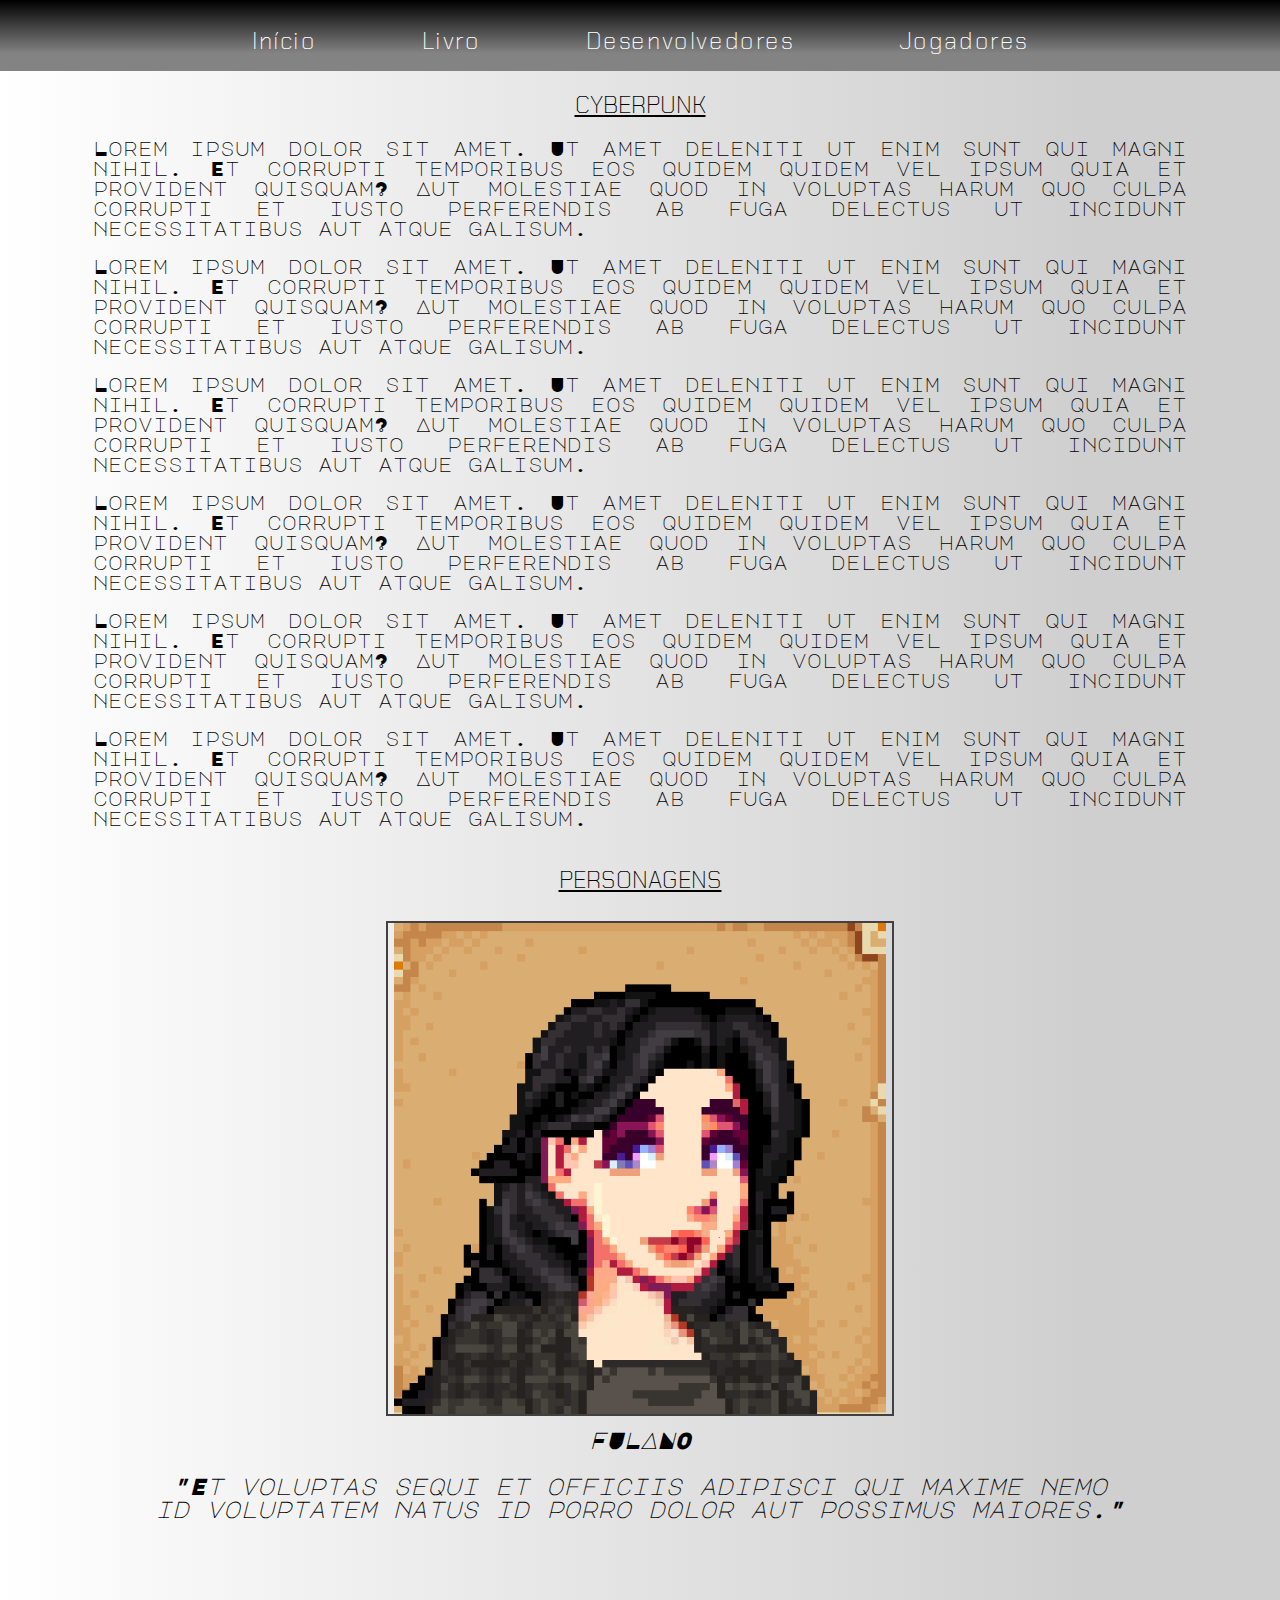
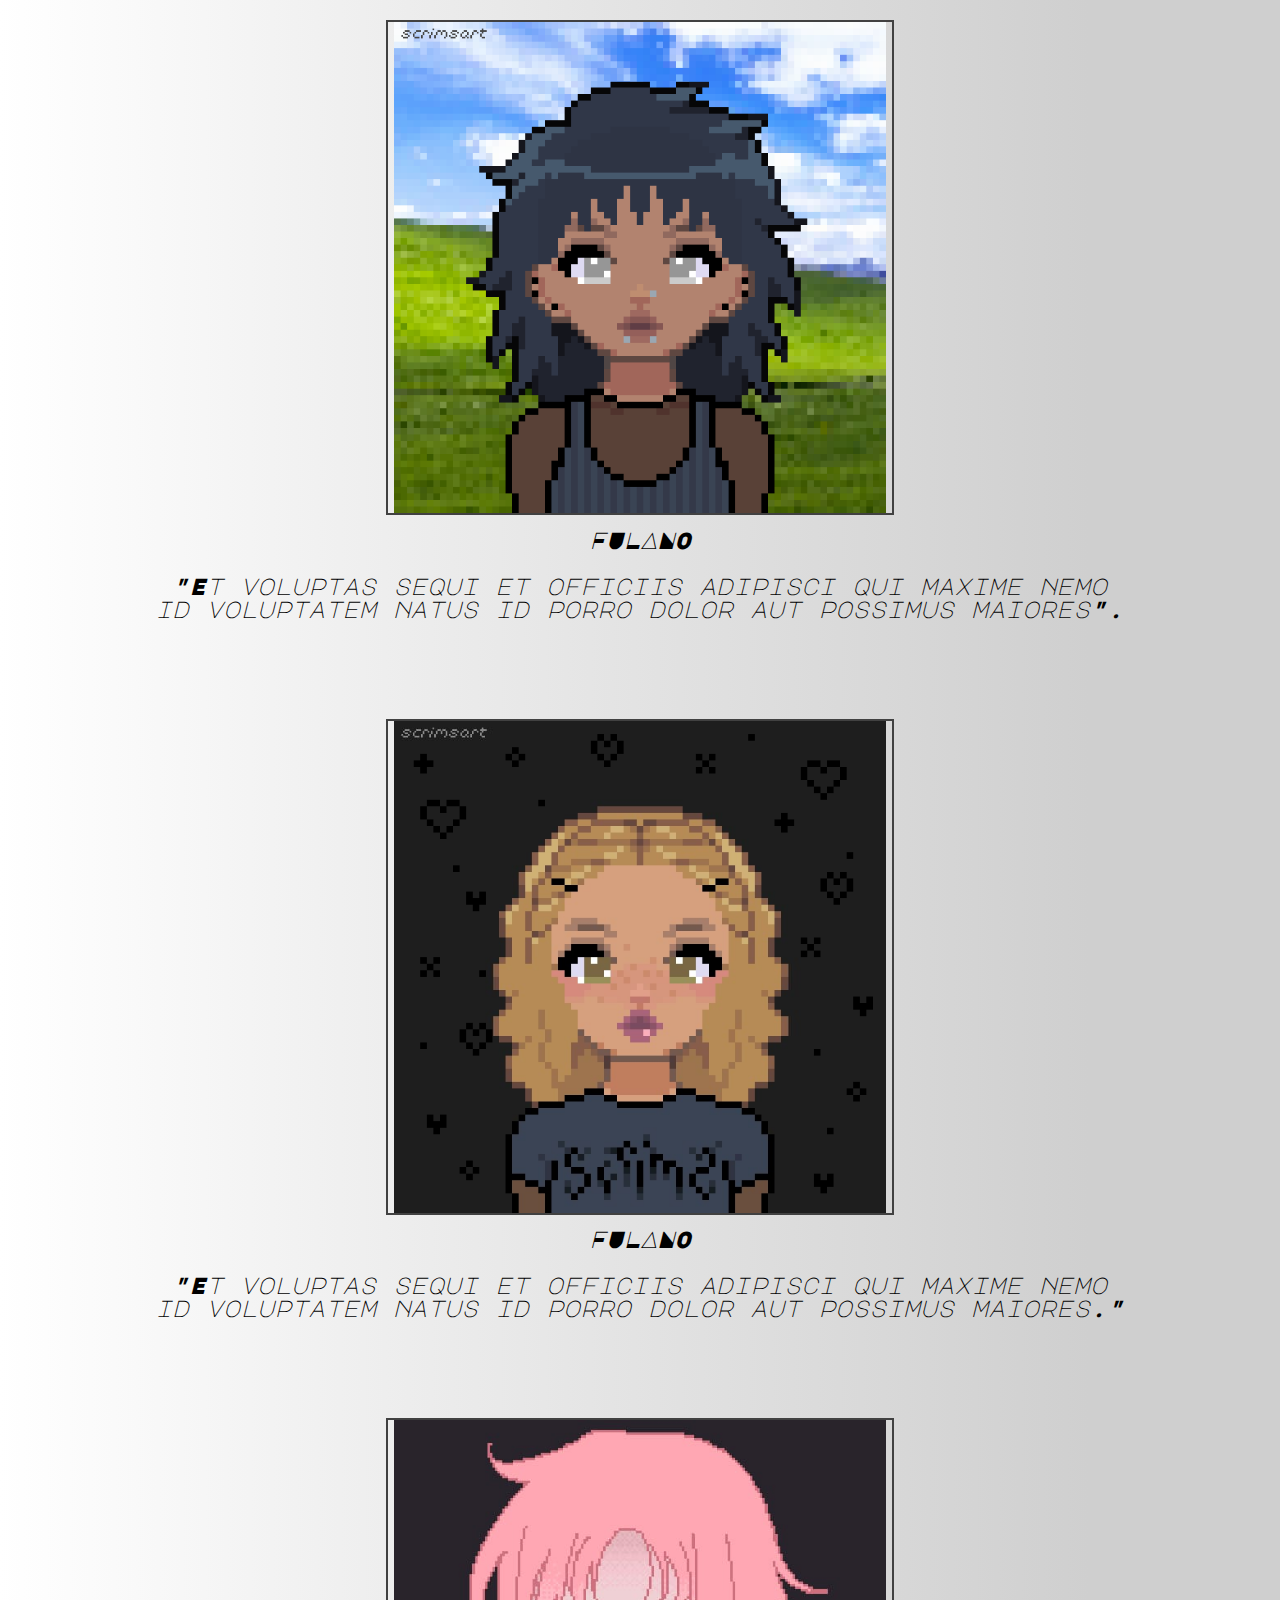
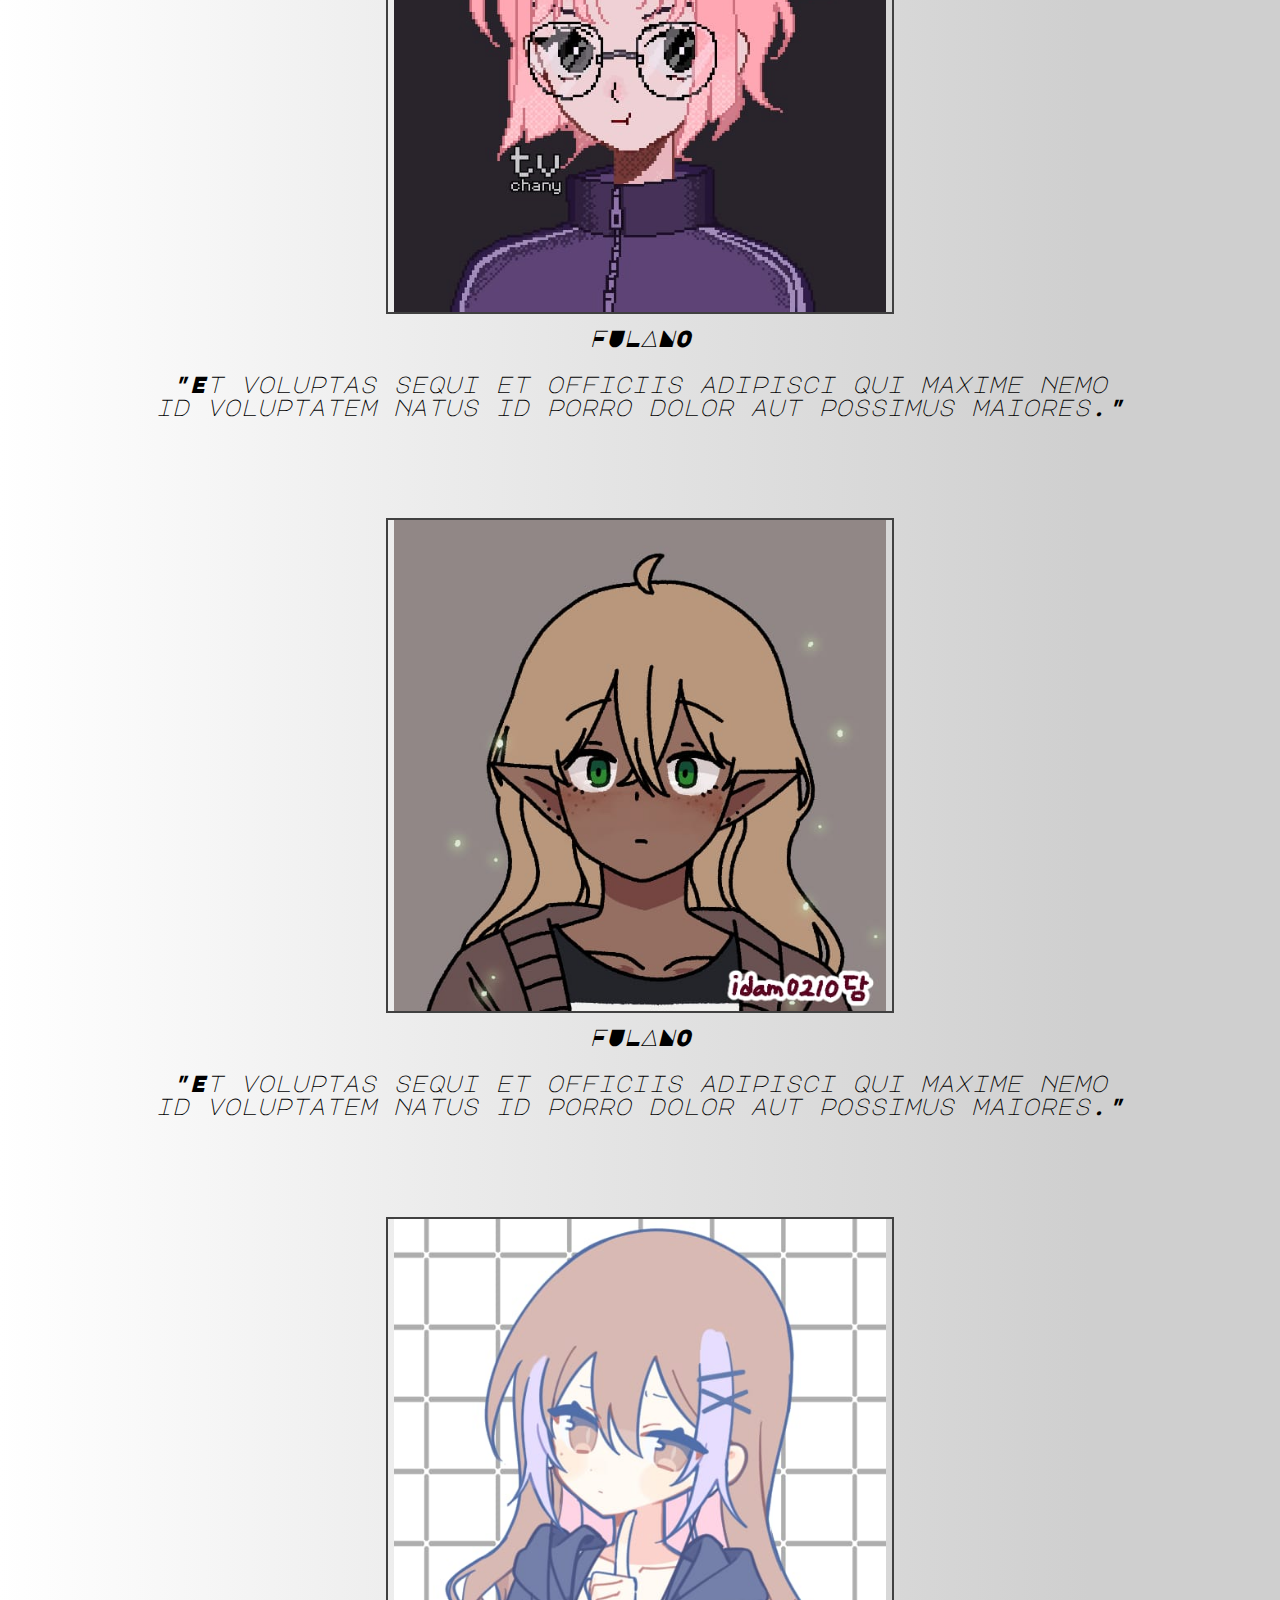
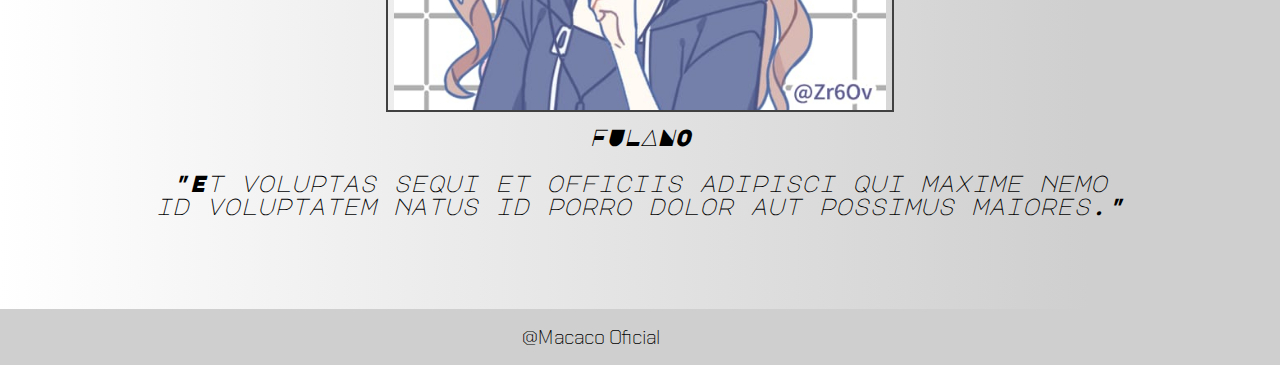
==== commit 7b7fef1c: "Alterei a fonte de todas as páginas, revisei a formatação do texto e estilização em alguns casos" ====
--- a/index.html
+++ b/index.html
@@ -9,6 +9,15 @@
     <link rel="stylesheet" href="style/style.css">
     <script src="JS/menu.js" defer></script>
 
+    <!--Configurei a fonte para a página-->
+    <link rel="preconnect" href="https://fonts.googleapis.com">
+    <link rel="preconnect" href="https://fonts.gstatic.com" crossorigin>
+    <link href="https://fonts.googleapis.com/css2?family=Major+Mono+Display&display=swap" rel="stylesheet">
+
+    <link rel="preconnect" href="https://fonts.googleapis.com">
+    <link rel="preconnect" href="https://fonts.gstatic.com" crossorigin>
+    <link href="https://fonts.googleapis.com/css2?family=Chakra+Petch:ital,wght@0,300;0,400;0,500;0,600;0,700;1,300;1,400;1,500;1,600;1,700&family=Major+Mono+Display&display=swap" rel="stylesheet">
+    
     <title>Cyberpunk</title>
 </head>
 
@@ -120,58 +129,58 @@
     <div class="personagens-inicio">
         <div>
             <img src="img/1913943_qMRTd2Z3.png" class="img_personagem">
-            <div class="legendaImg">Fulano<br>"Et voluptas sequi et officiis adipisci qui maxime nemo id voluptatem
+            <div class="legendaImg"><strong>FULANO</strong><br><br>"Et voluptas sequi et officiis adipisci qui maxime nemo id voluptatem
                 natus id porro
                 dolor aut possimus maiores." </div>
         </div>
     </div>
-    <br>
+    <br><br>
 
     <div class="personagens-inicio">
         <div>
             <img src="img/606067_AYOPAIqP.png" class="img_personagem">
-            <div class="legendaImg">Fulano<br>"Et voluptas sequi et officiis adipisci qui maxime nemo id voluptatem natus id porro
+            <div class="legendaImg"><strong>FULANO</strong><br><br>"Et voluptas sequi et officiis adipisci qui maxime nemo id voluptatem natus id porro
                 dolor aut possimus maiores".</div>
         </div>
     </div>
-    <br>
+    <br><br>
 
     <div class="personagens-inicio">
         <div>
             <img src="img/Imagem_do_WhatsApp_de_2024-06-01_as_17.08.28_768988d1.jpg" class="img_personagem">
-            <div class="legendaImg">Fulano<br>"Et voluptas sequi et officiis adipisci qui maxime nemo id voluptatem natus id porro
+            <div class="legendaImg"><strong>FULANO</strong><br><br>"Et voluptas sequi et officiis adipisci qui maxime nemo id voluptatem natus id porro
                 dolor aut possimus maiores."</div>
         </div>
     </div> 
-    <br>
+    <br><br>
 
     <div class="personagens-inicio">
         <div>
             <img src="img/Imagem_do_WhatsApp_de_2024-06-01_as_17.16.01_1c084728.jpg" class="img_personagem">
-            <div class="legendaImg">Fulano<br>"Et voluptas sequi et officiis adipisci qui maxime nemo id voluptatem natus id porro
+            <div class="legendaImg"><strong>FULANO</strong><br><br>"Et voluptas sequi et officiis adipisci qui maxime nemo id voluptatem natus id porro
                 dolor aut possimus maiores."</div>
         </div>
     </div>  
-    <br>
+    <br><br>
 
     <div class="personagens-inicio">
     <div>
         <img src="img/Imagem_do_WhatsApp_de_2024-06-01_as_17.23.46_de762025.jpg" class="img_personagem" alt="">
-        <div class="legendaImg">Fulano<br>"Et voluptas sequi et officiis adipisci qui maxime nemo id voluptatem natus id porro
-            dolor aut possimus maiores."
+        <div class="legendaImg"><strong>FULANO</strong><br><br>"Et voluptas sequi et officiis adipisci qui maxime nemo id voluptatem natus id porro
+            dolor aut possimus maiores."</div>
         </div>
     </div>
-    <br>
+    <br><br>
 
     <div class="personagens-inicio">
         <div>
             <img src="img/Imagem_do_WhatsApp_de_2024-06-01_as_17.33.59_f01877a5.jpg" class="img_personagem" alt="">
-            <div class="legendaImg">Fulano<br>"Et voluptas sequi et officiis adipisci qui maxime nemo id voluptatem natus id porro
+            <div class="legendaImg"><strong>FULANO</strong><br><br>"Et voluptas sequi et officiis adipisci qui maxime nemo id voluptatem natus id porro
                 dolor aut possimus maiores."</div>
-                <br>
+                
         </div>
     </div>
-    <br><br>
+    <br><br><br>
 
     <footer>
         <div class="rodape" align="center">
--- a/style/style.css
+++ b/style/style.css
@@ -1,22 +1,22 @@
-@font-face {
-  font-family: Makinas;
-  src: url(/font/Makinas-4-Square.otf) format(opentype);
-
-}
-
-@font-face {
-  font-family: Makinas-flat;
-  src: url(/font/Makinas-4-Flat.otf) format(opentype);
-
+.major-mono-display-regular {
+  font-family: "Major Mono Display", monospace;
+  font-weight: 400;
+  font-style: normal;
+}
+
+.chakra-petch-regular {
+  font-family: "Chakra Petch", sans-serif;
+  font-weight: 400;
+  font-style: normal;
 }
 
 .titulos {
-  font-family: 'Courier New', Courier, monospace;
+  font-family: "Chakra Petch", sans-serif;
   font-size: 140%;
 }
 
 header {
-  font-family: 'Courier New', Courier, monospace;
+  font-family: "Chakra Petch", sans-serif;
   font-size: 100%;
 }
 
@@ -26,7 +26,7 @@
   text-align: justify;
   font-size: 120%;
   font-weight: 100;
-  font-family: 'Segoe UI', Tahoma, Geneva, Verdana, sans-serif;
+  font-family: "Major Mono Display", monospace;
 }
 
 .main-mobile {
@@ -102,7 +102,7 @@
   overflow: hidden;
   box-shadow: var(--btn-shadow);
   font-size: 100%;
-  font-family: 'Courier New', Courier, monospace;
+  font-family: "Chakra Petch", sans-serif;
 }
 
 .ui-btn span {
@@ -322,7 +322,7 @@
   padding: 1%;
   width: 80%;
   font-size: 100%;
-  font-family: 'Segoe UI', Tahoma, Geneva, Verdana, sans-serif;
+  font-family: "Major Mono Display", monospace;
 }
 
 .personagens-inicio {
@@ -337,7 +337,7 @@
   padding-right: 2.5%;
   text-align: justify;
   font-size: 125%;
-  font-family: 'Segoe UI', Tahoma, Geneva, Verdana, sans-serif;
+  font-family: "Major Mono Display", monospace;
   text-align: justify;
 }
 
@@ -347,7 +347,7 @@
   bottom: 0%;
   width: 90%;
   padding: 15px;
-  font-family: 'Courier New', Courier, monospace;
+  font-family: "Chakra Petch", sans-serif;
   font-weight: 100;
 }
 
@@ -366,18 +366,18 @@
   overflow: hidden;
   box-shadow: var(--btn-shadow);
   font-size: 100%;
-  font-family: 'Courier New', Courier, monospace;
+  font-family: "Chakra Petch", sans-serif;
   font-weight: 100;
 }
 
 .titulos {
-  font-family: 'Courier New', Courier, monospace;
+  font-family: "Chakra Petch", sans-serif;
   font-size: 150%;
   font-weight: 100;
 }
 
 header {
-  font-family: 'Courier New', Courier, monospace;
+  font-family: "Chakra Petch", sans-serif;
   font-size: 100%;
   font-weight: 100;
   background: linear-gradient(to bottom, #000000 0%, #838383 75%);
@@ -403,7 +403,7 @@
   width: 80%;
   font-size: 145%;
   font-weight: 130;
-  font-family: 'Segoe UI', Tahoma, Geneva, Verdana, sans-serif;
+  font-family: "Major Mono Display", monospace;
   text-align: center;
   font-style: italic;
   margin: auto;
@@ -419,8 +419,9 @@
   bottom: 0%;
   width: 90%;
   padding: 15px;
-  font-family: 'Courier New', Courier, monospace;
+  font-family: "Chakra Petch", sans-serif;
   font-size: 125%;
+  background-color: #cfcfcf;
 }
 
 * {
@@ -432,4 +433,8 @@
   display: block;
   padding-right: 5%;
   padding-left: 5%;
+}
+.text-inicio{
+  padding-left: 5%;
+  padding-right: 5%;
 }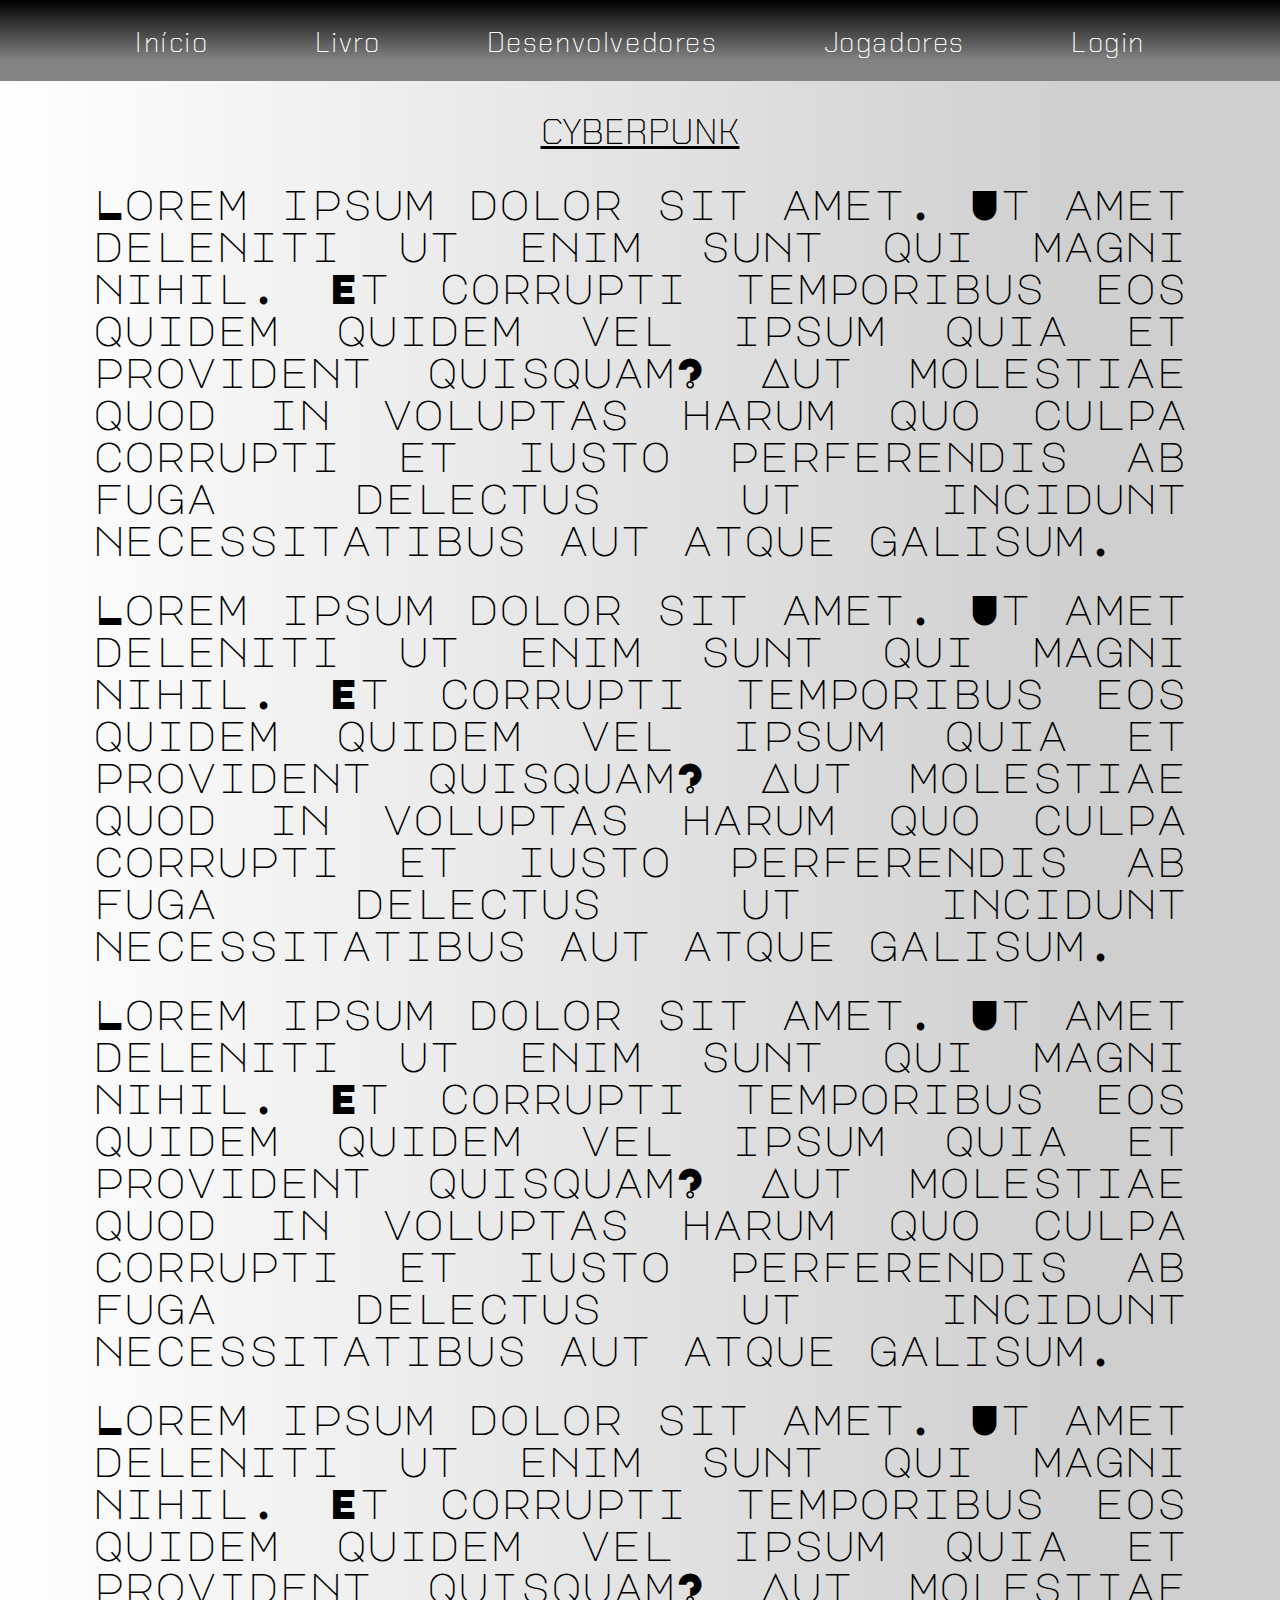
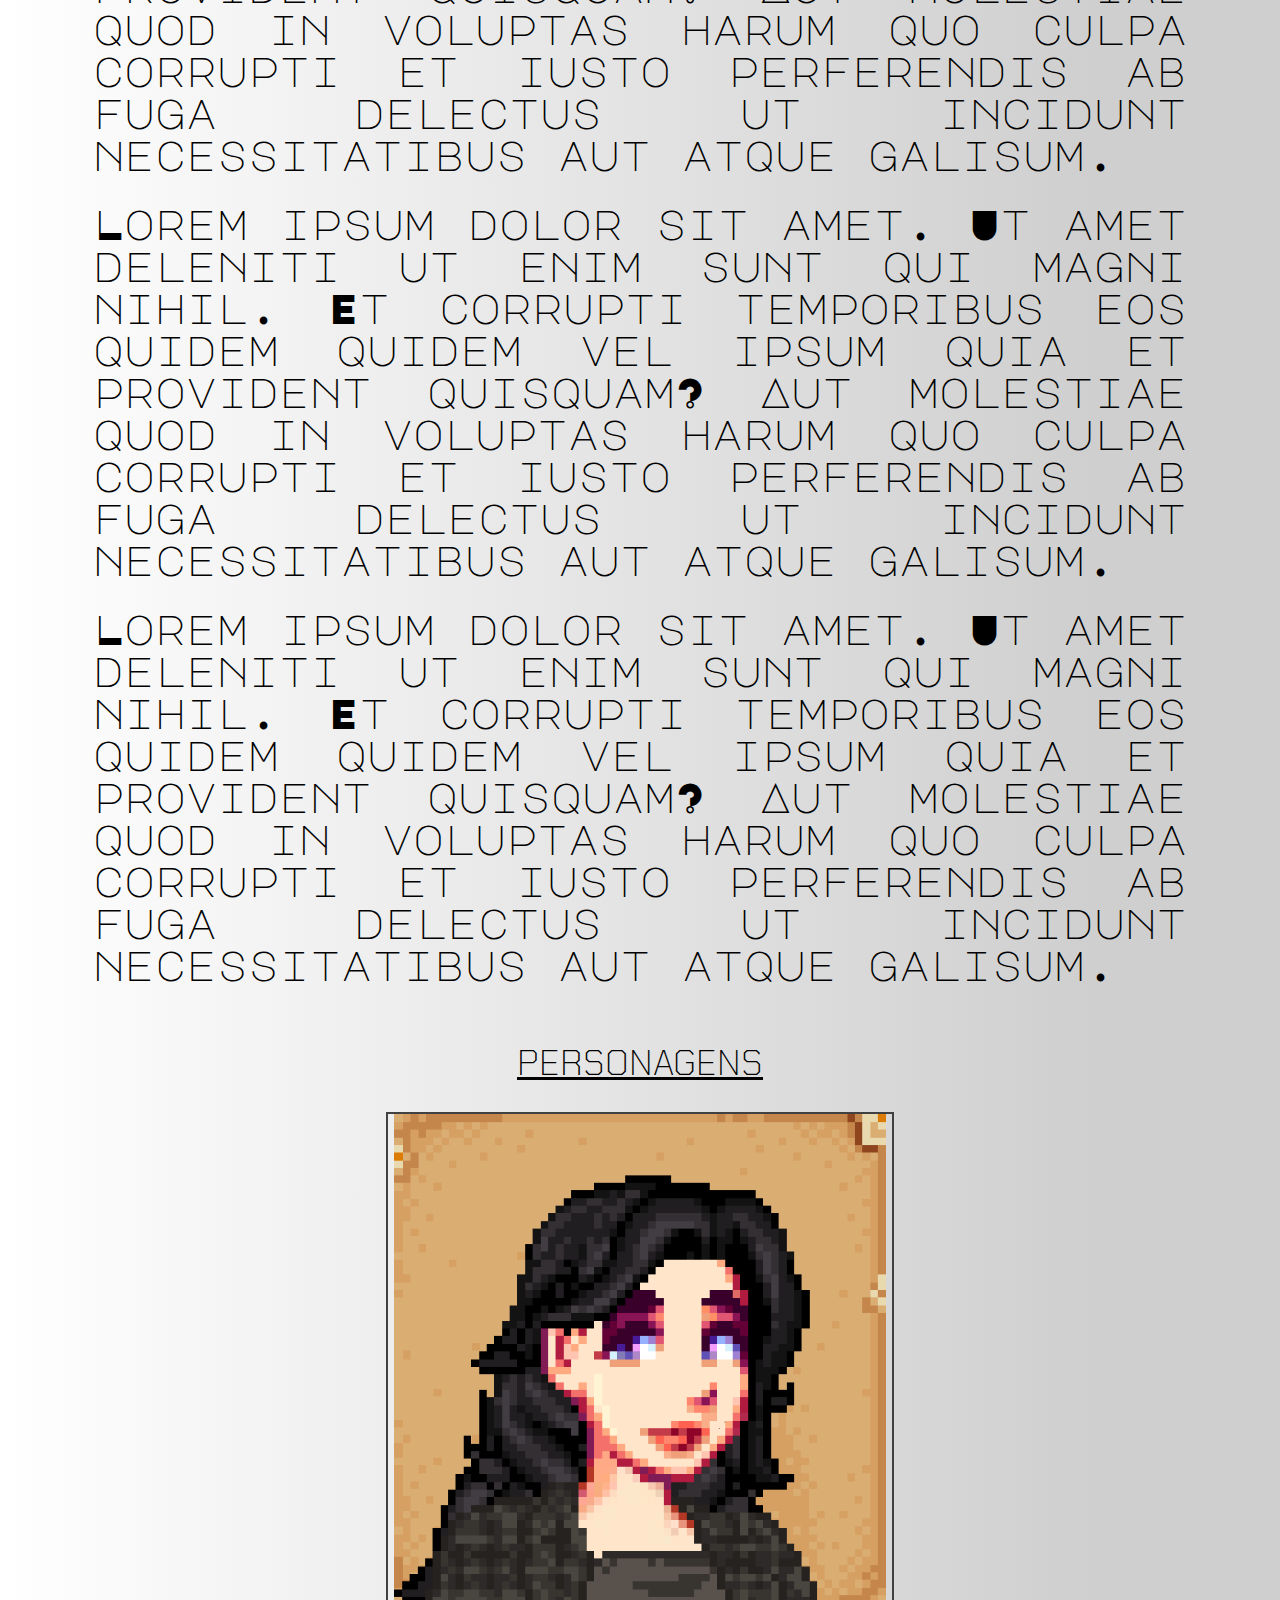
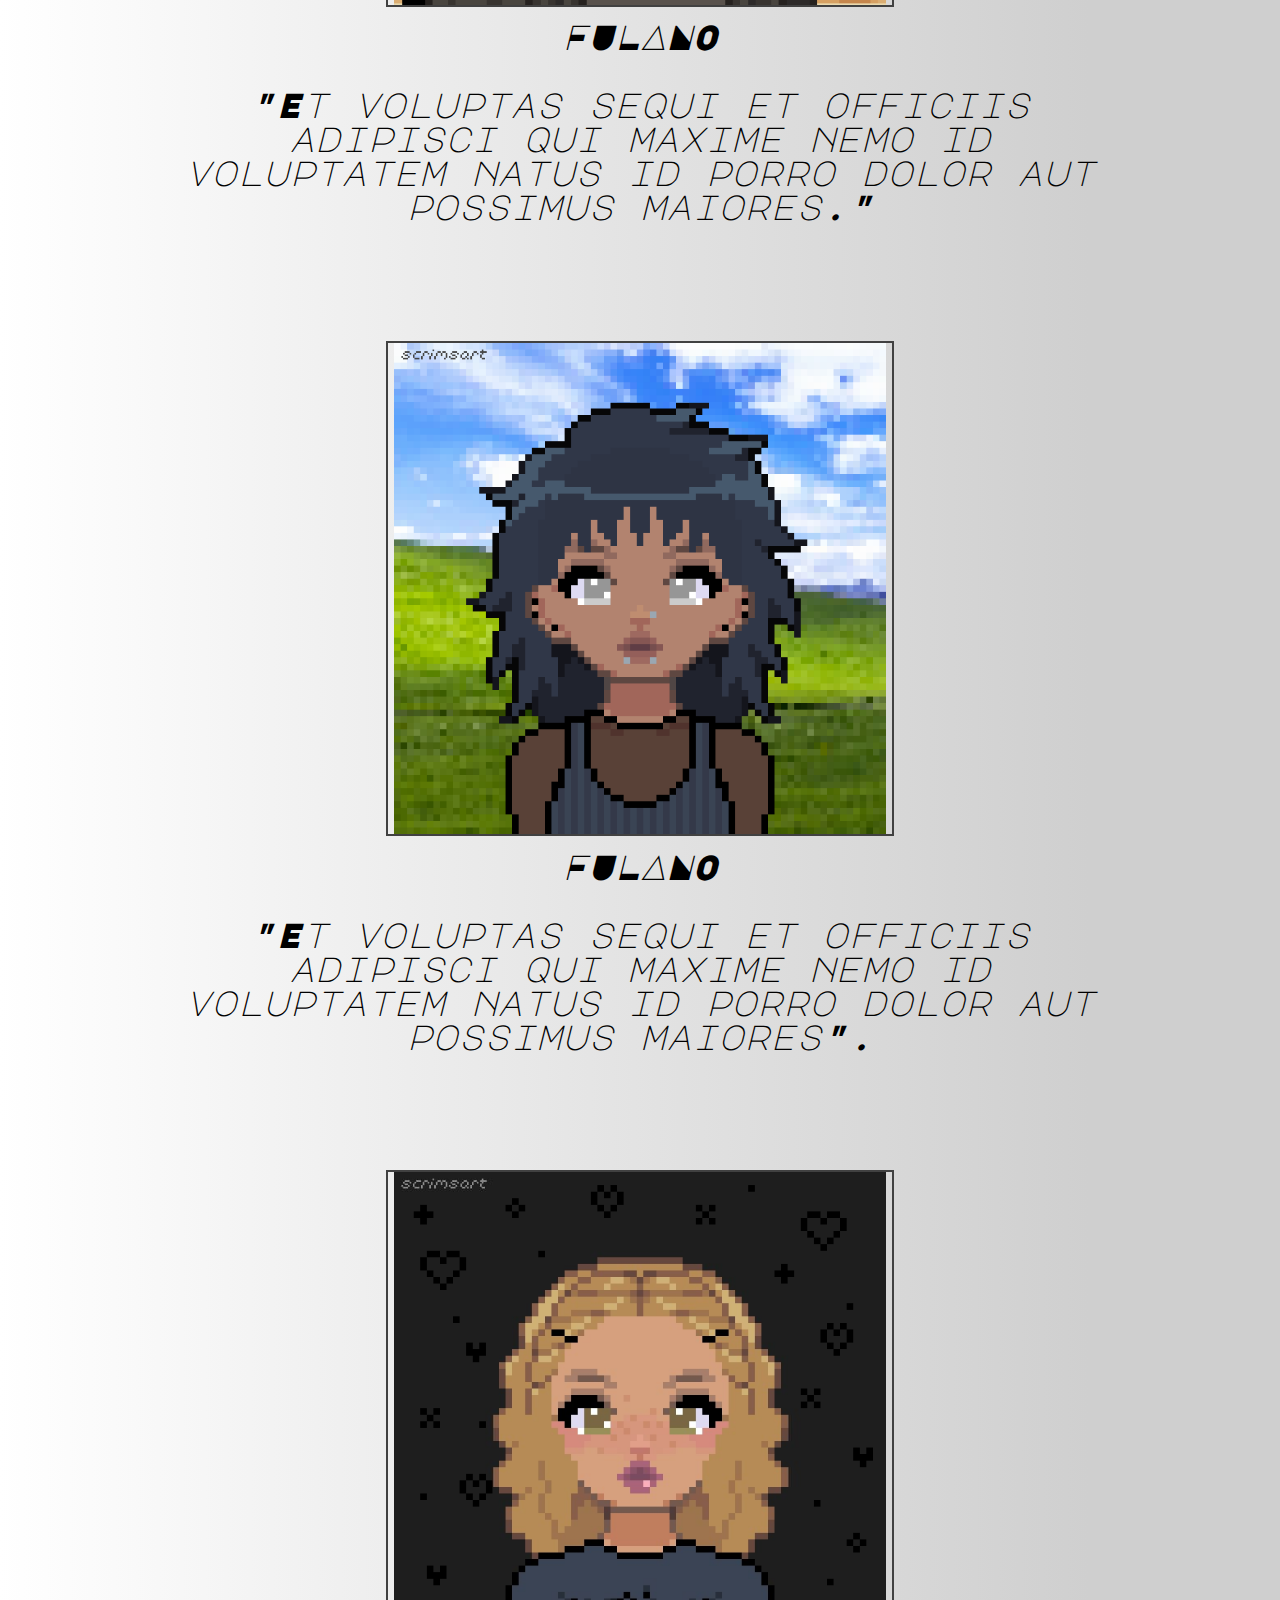
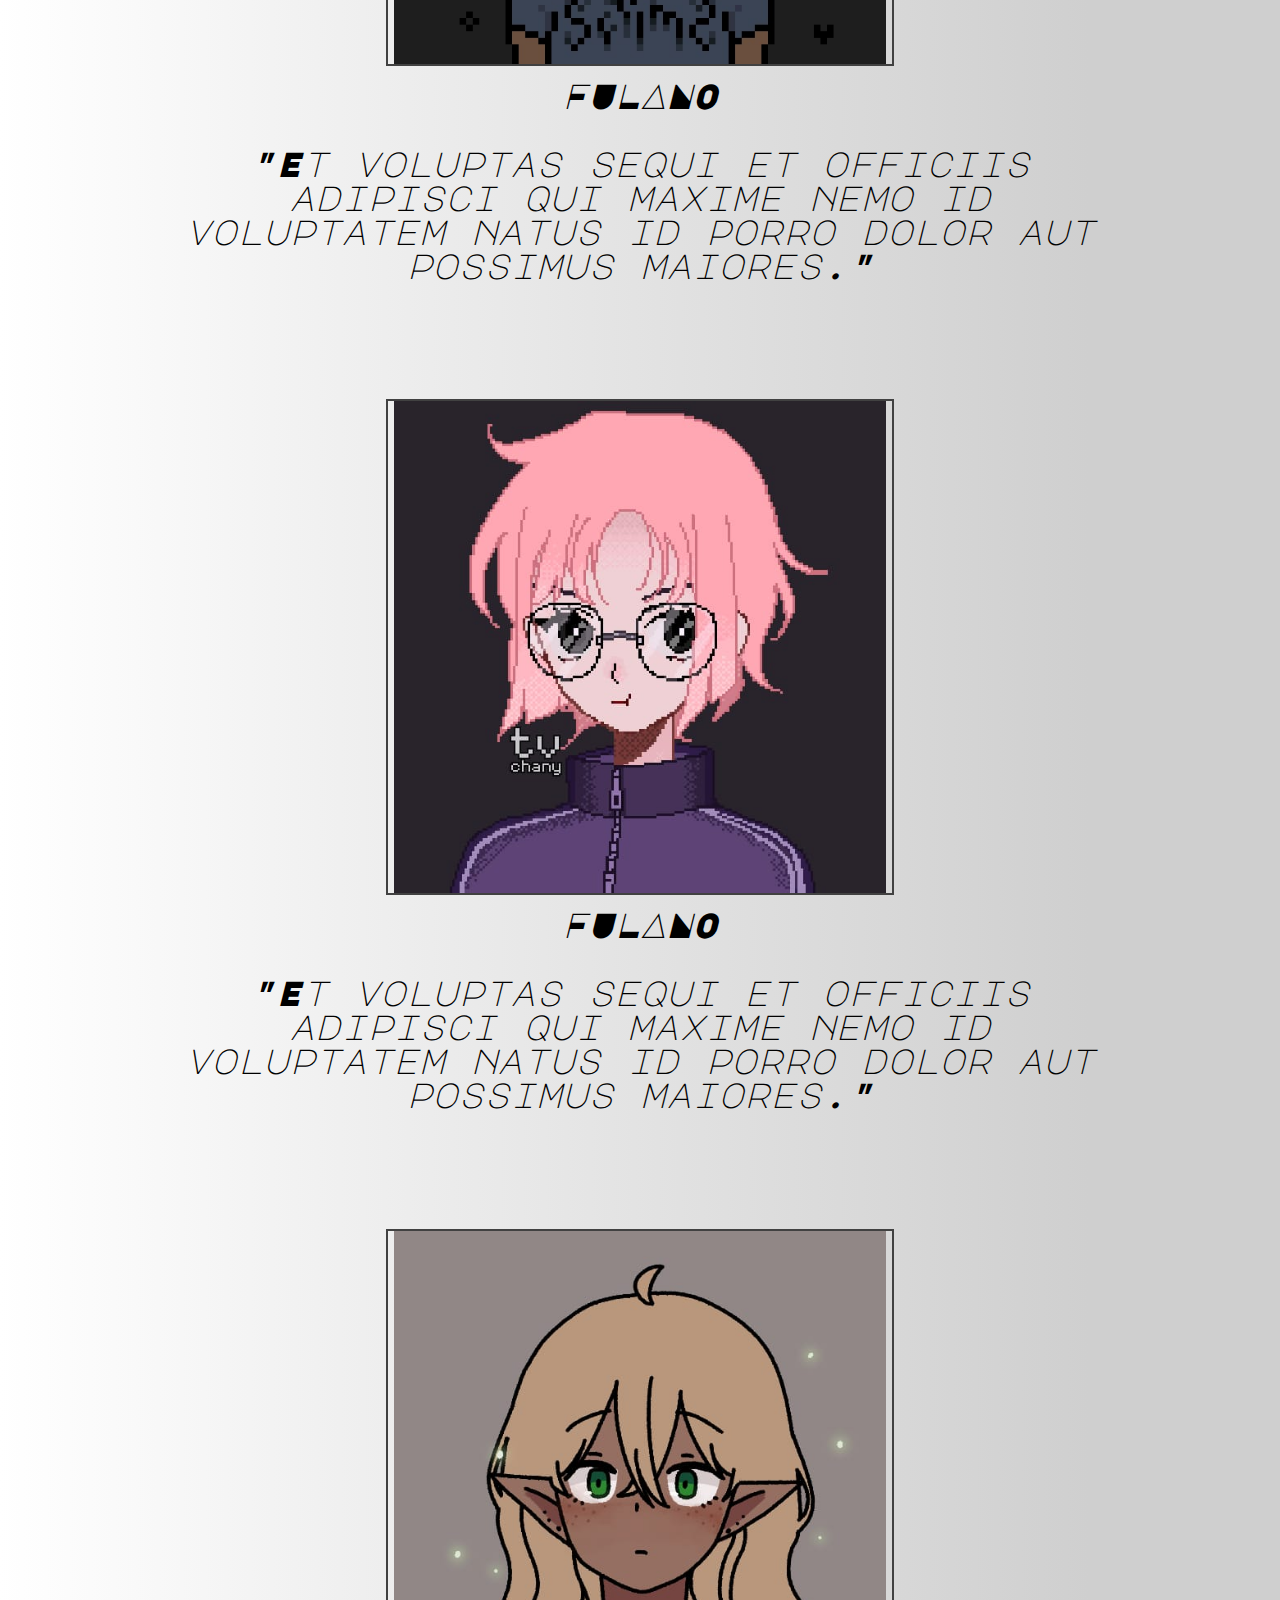
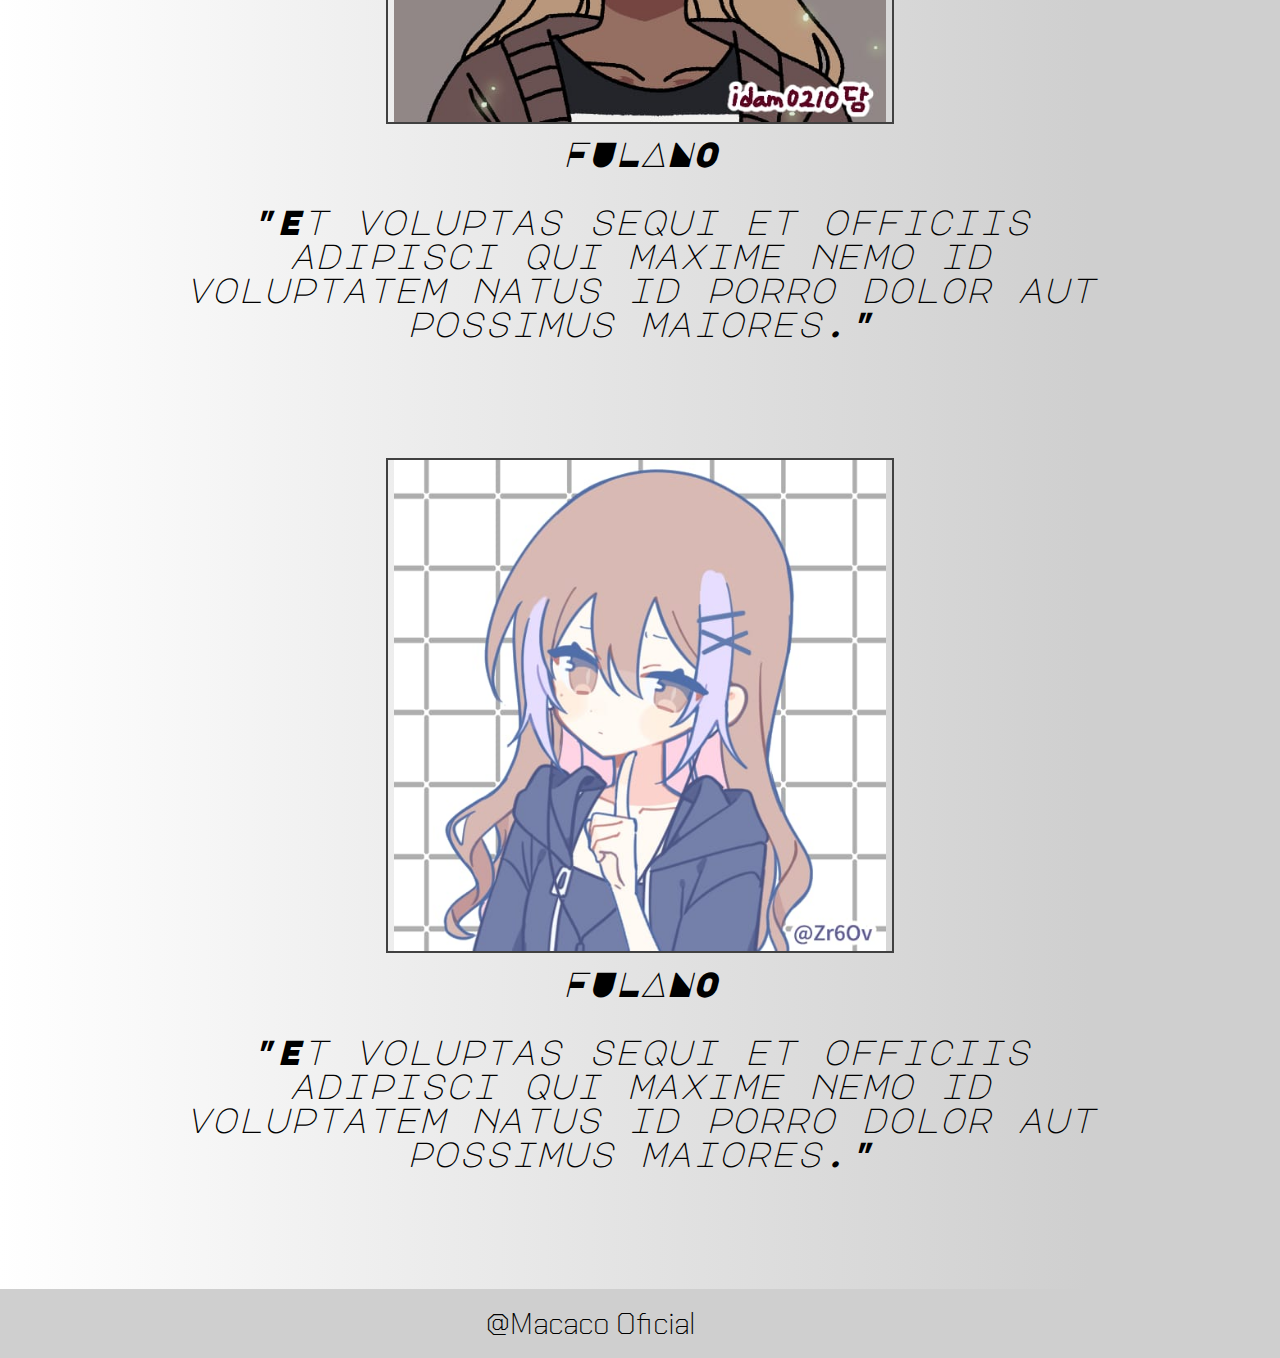
==== commit 9651314b: "Co-authored-by: William <blackcoffee6681@users.noreply.github.com>" ====
--- a/index.html
+++ b/index.html
@@ -1,4 +1,5 @@
 <!-- linha 32 fazer o botão hamburguer funfa, que não foi e na linha 44 fazer o botão de Xis funfar-->
+ 
 <!DOCTYPE html>
 <html lang="pt-br">
 
@@ -16,8 +17,10 @@
 
     <link rel="preconnect" href="https://fonts.googleapis.com">
     <link rel="preconnect" href="https://fonts.gstatic.com" crossorigin>
-    <link href="https://fonts.googleapis.com/css2?family=Chakra+Petch:ital,wght@0,300;0,400;0,500;0,600;0,700;1,300;1,400;1,500;1,600;1,700&family=Major+Mono+Display&display=swap" rel="stylesheet">
-    
+    <link
+        href="https://fonts.googleapis.com/css2?family=Chakra+Petch:ital,wght@0,300;0,400;0,500;0,600;0,700;1,300;1,400;1,500;1,600;1,700&family=Major+Mono+Display&display=swap"
+        rel="stylesheet">
+
     <title>Cyberpunk</title>
 </head>
 
@@ -36,6 +39,9 @@
                 </a>
                 <a href="jogadores.html">
                     <h3 class="ui-btn"><span>Jogadores</span></h3>
+                </a>
+                <a href="login.html">
+                    <h3 class="ui-btn" id="Login"><span>Login</span></h3>
                 </a>
             </nav>
         </main><br>
@@ -74,12 +80,15 @@
                     <a href="jogadores.html">
                         <h3 class="ui-btn"><span>Jogadores</span></h3>
                     </a>
+                    <button>Login</button>
                 </nav>
             </div>
+
         </main>
+
     </header>
-    <br>    
-    
+    <br>
+
     <u>
         <p align="center" class="titulos">CYBERPUNK</p>
     </u>
@@ -129,7 +138,8 @@
     <div class="personagens-inicio">
         <div>
             <img src="img/1913943_qMRTd2Z3.png" class="img_personagem">
-            <div class="legendaImg"><strong>FULANO</strong><br><br>"Et voluptas sequi et officiis adipisci qui maxime nemo id voluptatem
+            <div class="legendaImg"><strong>FULANO</strong><br><br>"Et voluptas sequi et officiis adipisci qui maxime
+                nemo id voluptatem
                 natus id porro
                 dolor aut possimus maiores." </div>
         </div>
@@ -139,7 +149,8 @@
     <div class="personagens-inicio">
         <div>
             <img src="img/606067_AYOPAIqP.png" class="img_personagem">
-            <div class="legendaImg"><strong>FULANO</strong><br><br>"Et voluptas sequi et officiis adipisci qui maxime nemo id voluptatem natus id porro
+            <div class="legendaImg"><strong>FULANO</strong><br><br>"Et voluptas sequi et officiis adipisci qui maxime
+                nemo id voluptatem natus id porro
                 dolor aut possimus maiores".</div>
         </div>
     </div>
@@ -148,26 +159,29 @@
     <div class="personagens-inicio">
         <div>
             <img src="img/Imagem_do_WhatsApp_de_2024-06-01_as_17.08.28_768988d1.jpg" class="img_personagem">
-            <div class="legendaImg"><strong>FULANO</strong><br><br>"Et voluptas sequi et officiis adipisci qui maxime nemo id voluptatem natus id porro
-                dolor aut possimus maiores."</div>
-        </div>
-    </div> 
+            <div class="legendaImg"><strong>FULANO</strong><br><br>"Et voluptas sequi et officiis adipisci qui maxime
+                nemo id voluptatem natus id porro
+                dolor aut possimus maiores."</div>
+        </div>
+    </div>
     <br><br>
 
     <div class="personagens-inicio">
         <div>
             <img src="img/Imagem_do_WhatsApp_de_2024-06-01_as_17.16.01_1c084728.jpg" class="img_personagem">
-            <div class="legendaImg"><strong>FULANO</strong><br><br>"Et voluptas sequi et officiis adipisci qui maxime nemo id voluptatem natus id porro
-                dolor aut possimus maiores."</div>
-        </div>
-    </div>  
-    <br><br>
-
-    <div class="personagens-inicio">
-    <div>
-        <img src="img/Imagem_do_WhatsApp_de_2024-06-01_as_17.23.46_de762025.jpg" class="img_personagem" alt="">
-        <div class="legendaImg"><strong>FULANO</strong><br><br>"Et voluptas sequi et officiis adipisci qui maxime nemo id voluptatem natus id porro
-            dolor aut possimus maiores."</div>
+            <div class="legendaImg"><strong>FULANO</strong><br><br>"Et voluptas sequi et officiis adipisci qui maxime
+                nemo id voluptatem natus id porro
+                dolor aut possimus maiores."</div>
+        </div>
+    </div>
+    <br><br>
+
+    <div class="personagens-inicio">
+        <div>
+            <img src="img/Imagem_do_WhatsApp_de_2024-06-01_as_17.23.46_de762025.jpg" class="img_personagem" alt="">
+            <div class="legendaImg"><strong>FULANO</strong><br><br>"Et voluptas sequi et officiis adipisci qui maxime
+                nemo id voluptatem natus id porro
+                dolor aut possimus maiores."</div>
         </div>
     </div>
     <br><br>
@@ -175,9 +189,10 @@
     <div class="personagens-inicio">
         <div>
             <img src="img/Imagem_do_WhatsApp_de_2024-06-01_as_17.33.59_f01877a5.jpg" class="img_personagem" alt="">
-            <div class="legendaImg"><strong>FULANO</strong><br><br>"Et voluptas sequi et officiis adipisci qui maxime nemo id voluptatem natus id porro
-                dolor aut possimus maiores."</div>
-                
+            <div class="legendaImg"><strong>FULANO</strong><br><br>"Et voluptas sequi et officiis adipisci qui maxime
+                nemo id voluptatem natus id porro
+                dolor aut possimus maiores."</div>
+
         </div>
     </div>
     <br><br><br>
--- a/style/style.css
+++ b/style/style.css
@@ -42,7 +42,7 @@
   color: rgb(0, 0, 0);
   min-height: 100vh;
   background: linear-gradient(to right, #ffffff 0%, #cfcfcf 85%);
-
+font-size: 150%;
 }
 
 .nav-container a {
@@ -64,7 +64,7 @@
   position: relative;
   height: 50px;
   top: 25px;
-  font-size: 150%;
+  font-size: 115%;
 
 
 
@@ -233,7 +233,7 @@
 @media screen and (max-width: 573px) {
   body {
     flex-direction: column;
-
+font-size: 90%;
   }
 
   .legendaImg {
@@ -301,6 +301,7 @@
     align-items: center;
   }
 
+ 
 }
 
 .menu-mobile .btn-fechar {
@@ -321,7 +322,7 @@
 .legendaImg {
   padding: 1%;
   width: 80%;
-  font-size: 100%;
+  font-size: 175%;
   font-family: "Major Mono Display", monospace;
 }
 
@@ -336,7 +337,7 @@
   padding-left: 2.5%;
   padding-right: 2.5%;
   text-align: justify;
-  font-size: 125%;
+  font-size: 175%;
   font-family: "Major Mono Display", monospace;
   text-align: justify;
 }
@@ -437,4 +438,10 @@
 .text-inicio{
   padding-left: 5%;
   padding-right: 5%;
+}
+
+#login{
+  font-size: 75%;
+  margin-left: 93%;
+  margin-top: -3.5%;
 }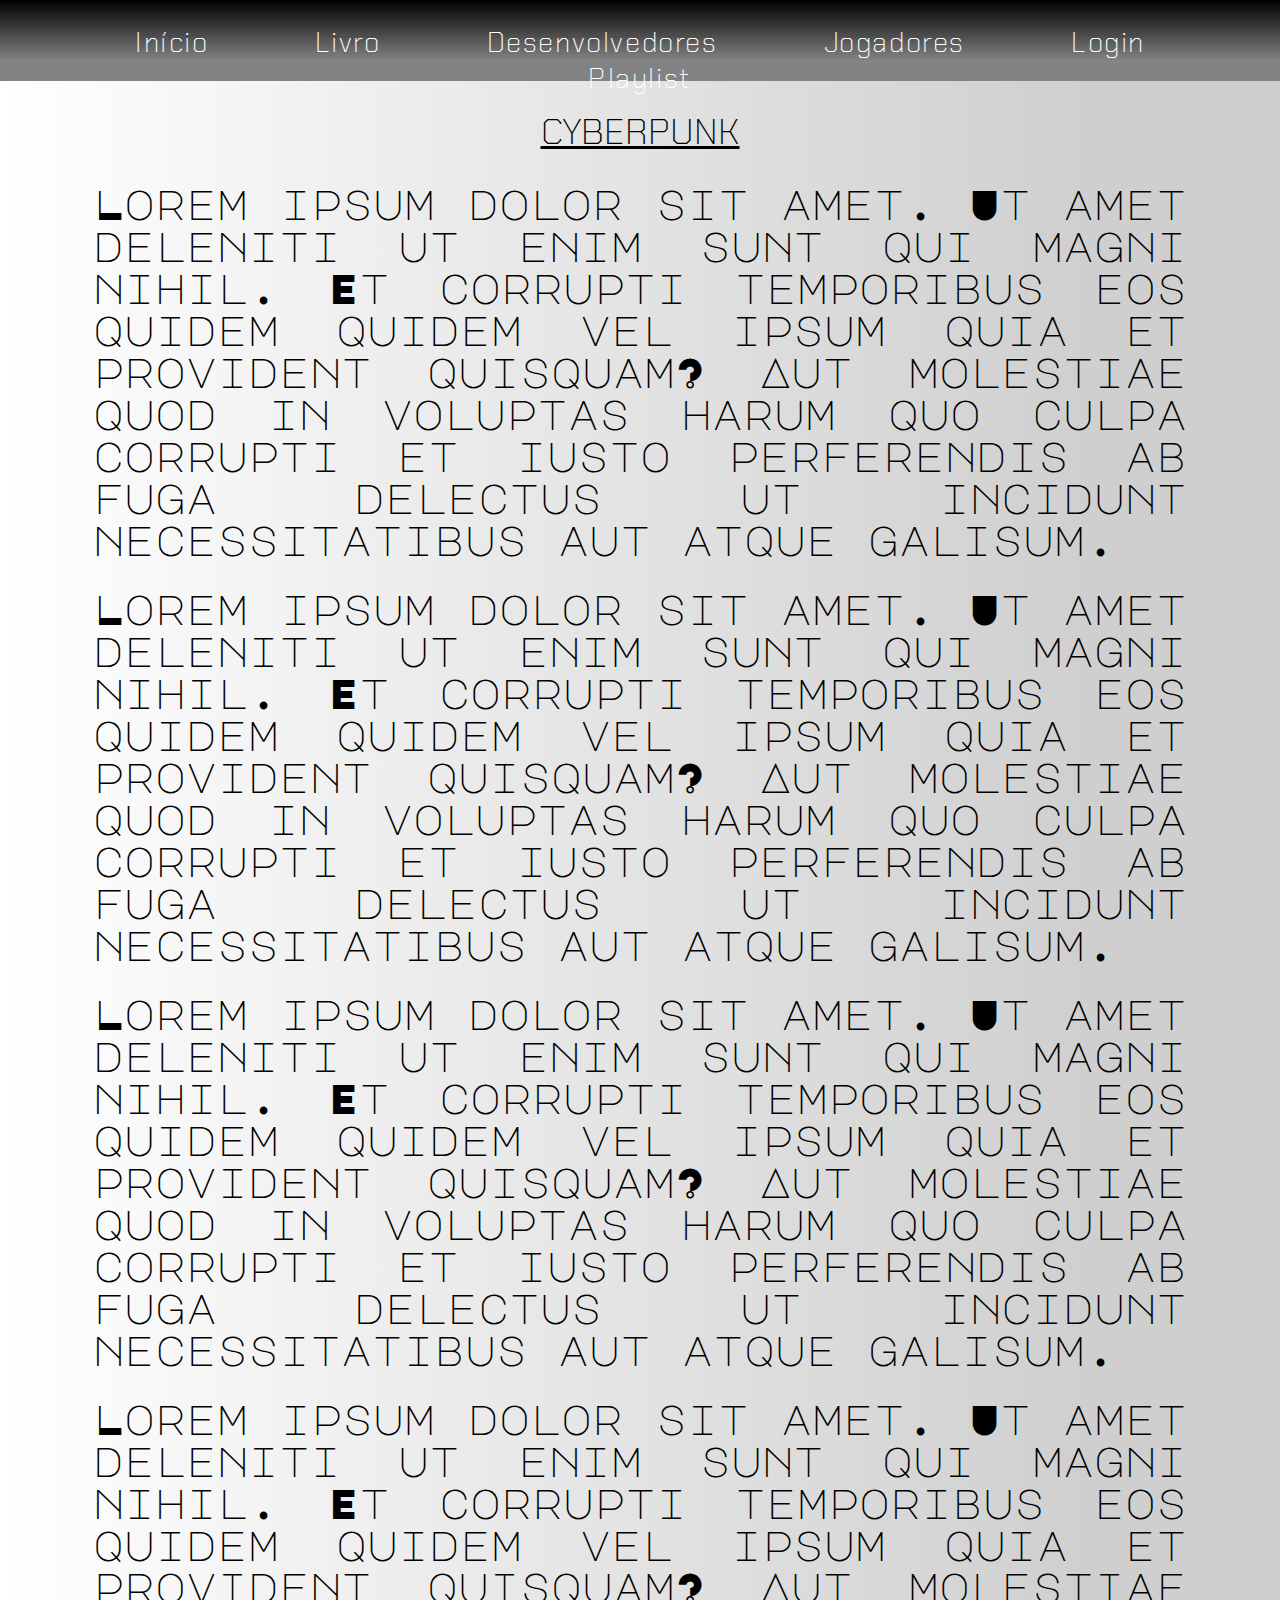
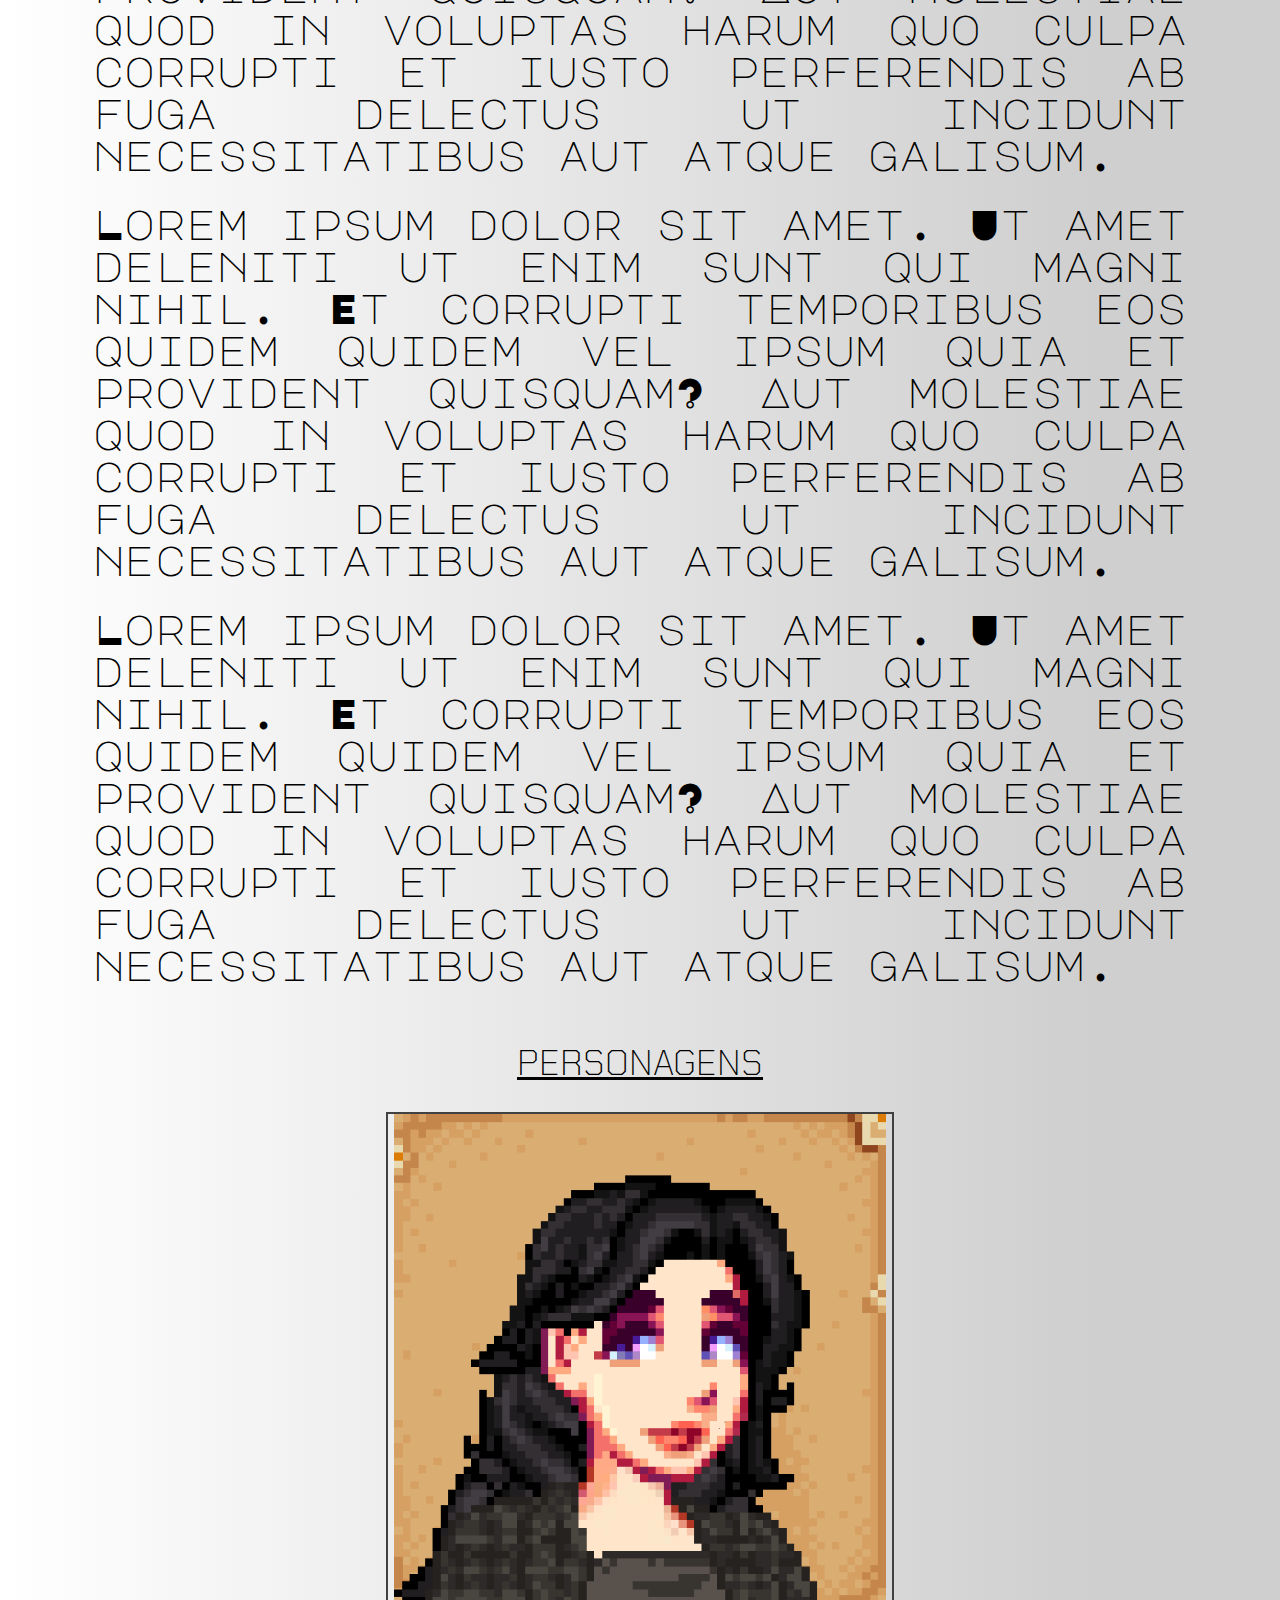
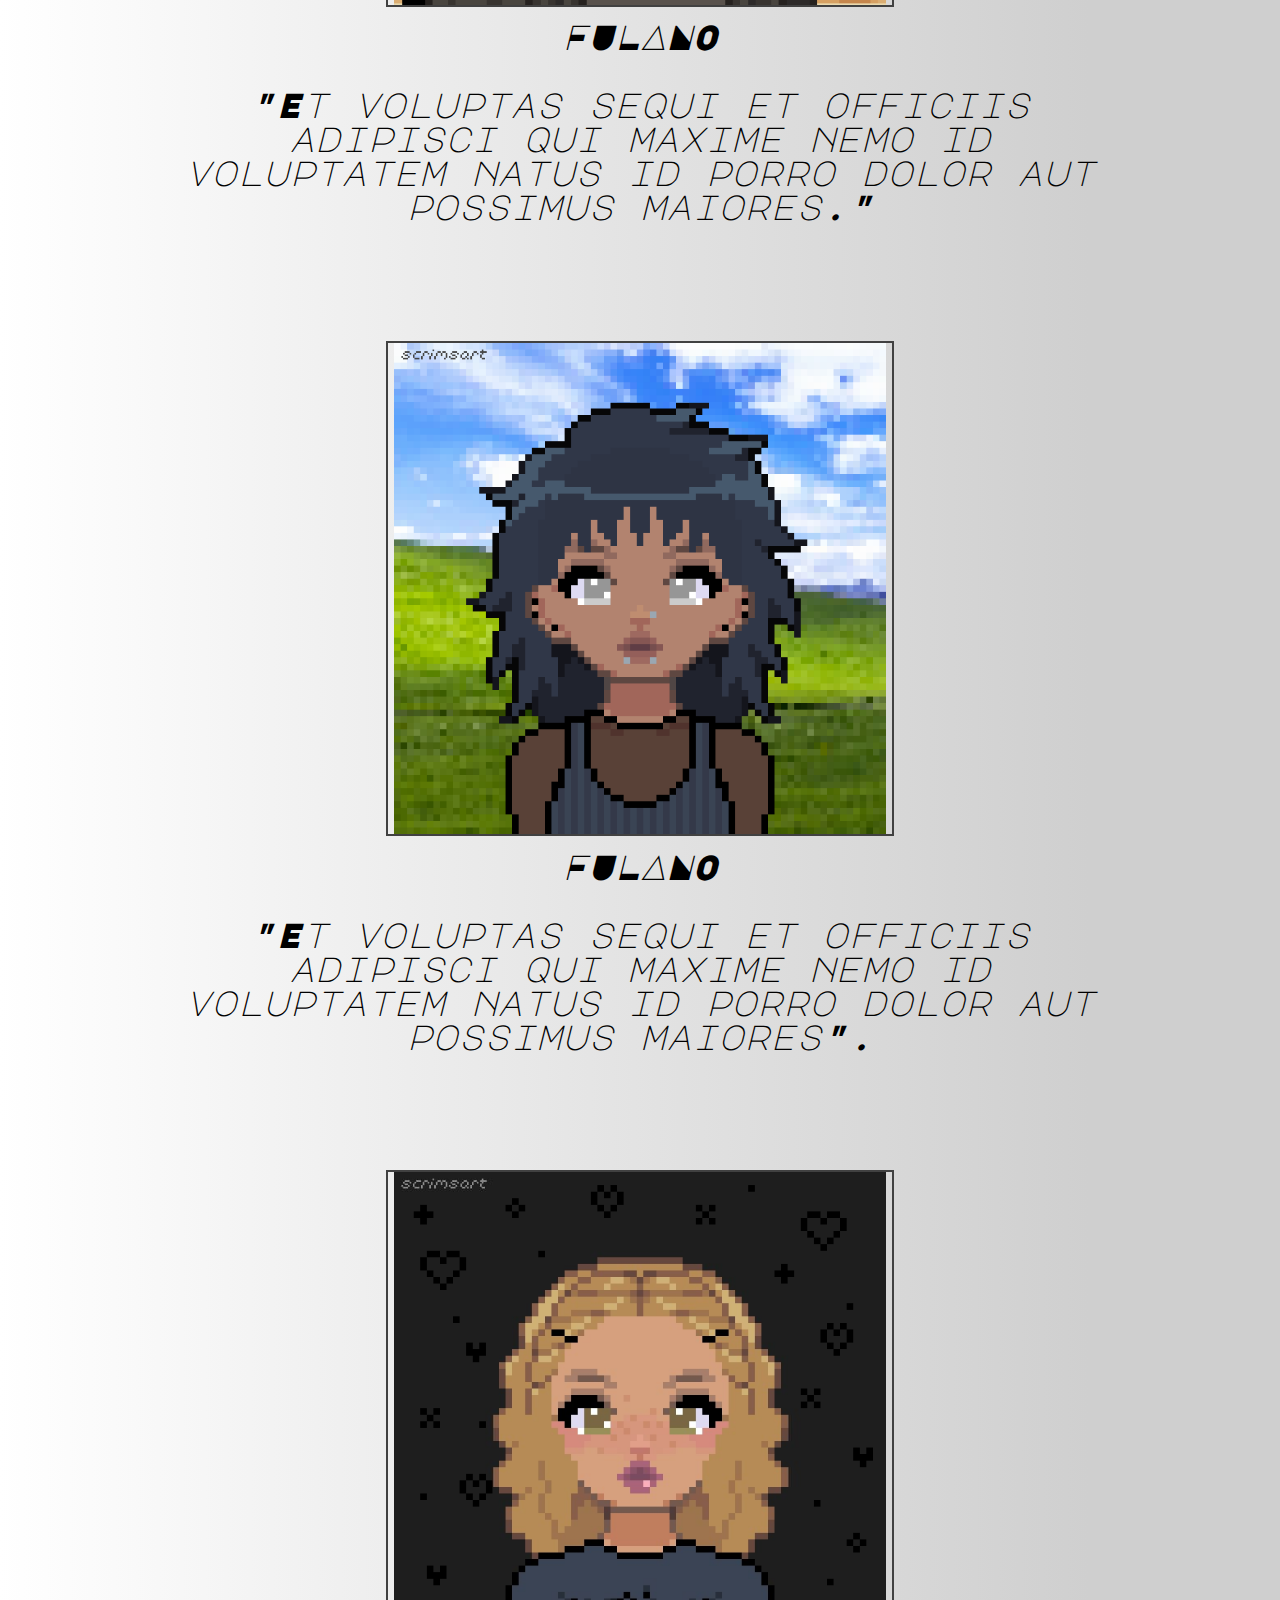
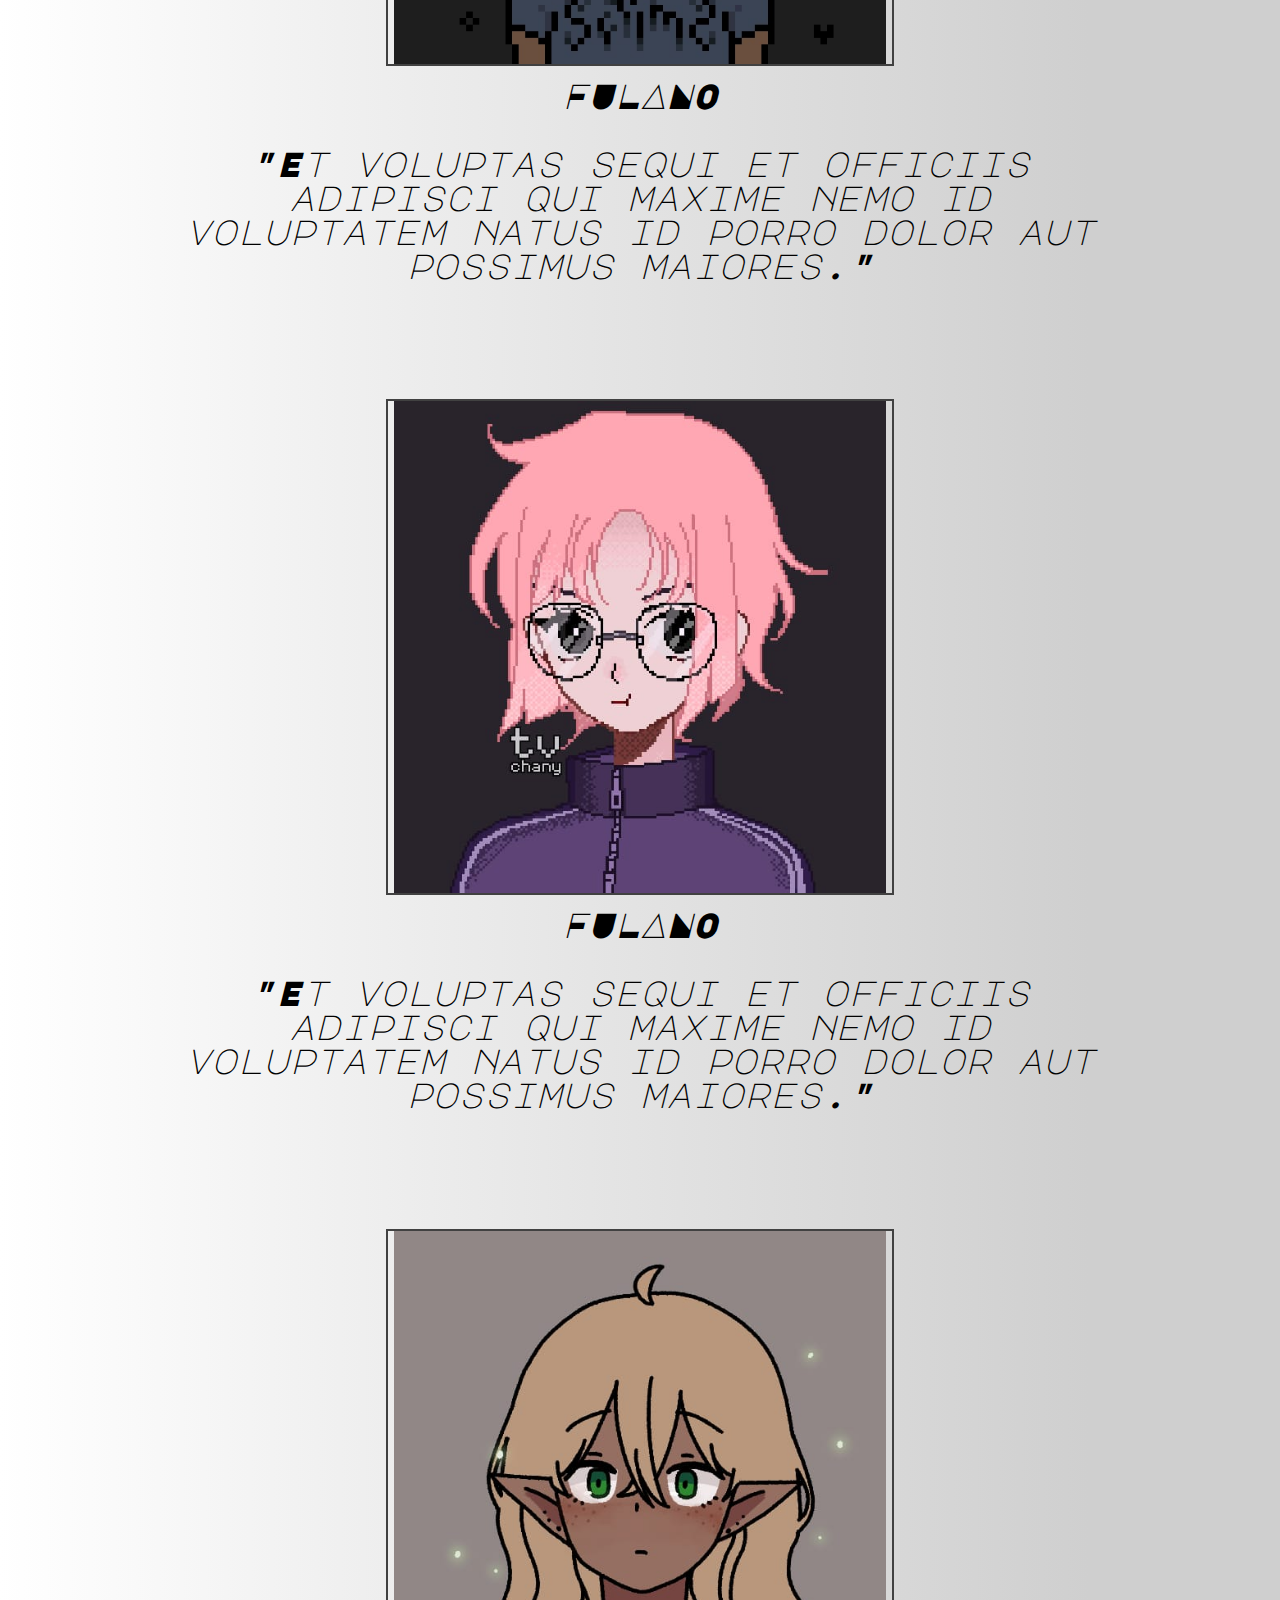
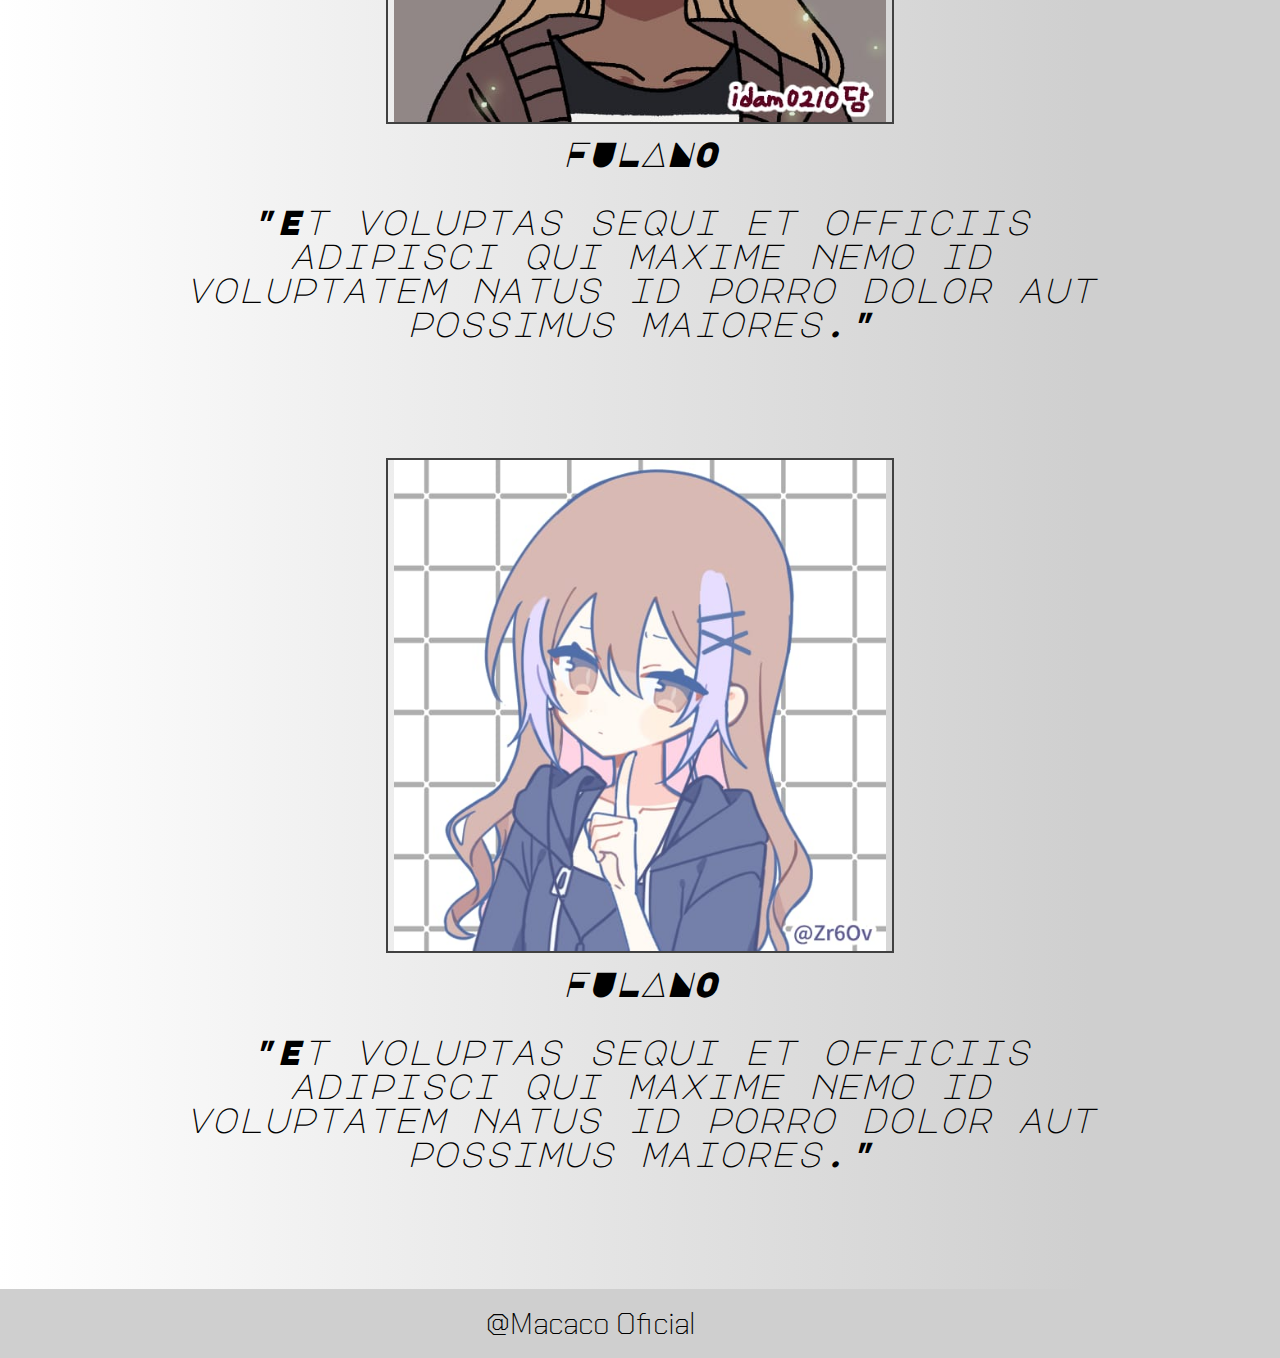
==== commit 3a39f92b: "adicionei o código nessesssário para conectar o usuário com a playlist, falta somente a url da playl" ====
--- a/index.html
+++ b/index.html
@@ -42,6 +42,9 @@
                 </a>
                 <a href="login.html">
                     <h3 class="ui-btn" id="Login"><span>Login</span></h3>
+                </a>
+                <a href="https://open.spotify.com/intl-pt/track/0C2eEsMBj78CLkHNJPjohc?si=68fc873f28624ef2">
+                    <h3 class="ui-btn" id="Playlist"><span>Playlist</span></h3>
                 </a>
             </nav>
         </main><br>
@@ -80,7 +83,12 @@
                     <a href="jogadores.html">
                         <h3 class="ui-btn"><span>Jogadores</span></h3>
                     </a>
-                    <button>Login</button>
+                    <a href="jogadores.html">
+                        <h3 class="ui-btn"><span>Login</span></h3>
+                    </a>
+                    <a href="jogadores.html">
+                        <h3 class="ui-btn"><span>Playlist</span></h3>
+                    </a>
                 </nav>
             </div>
 
